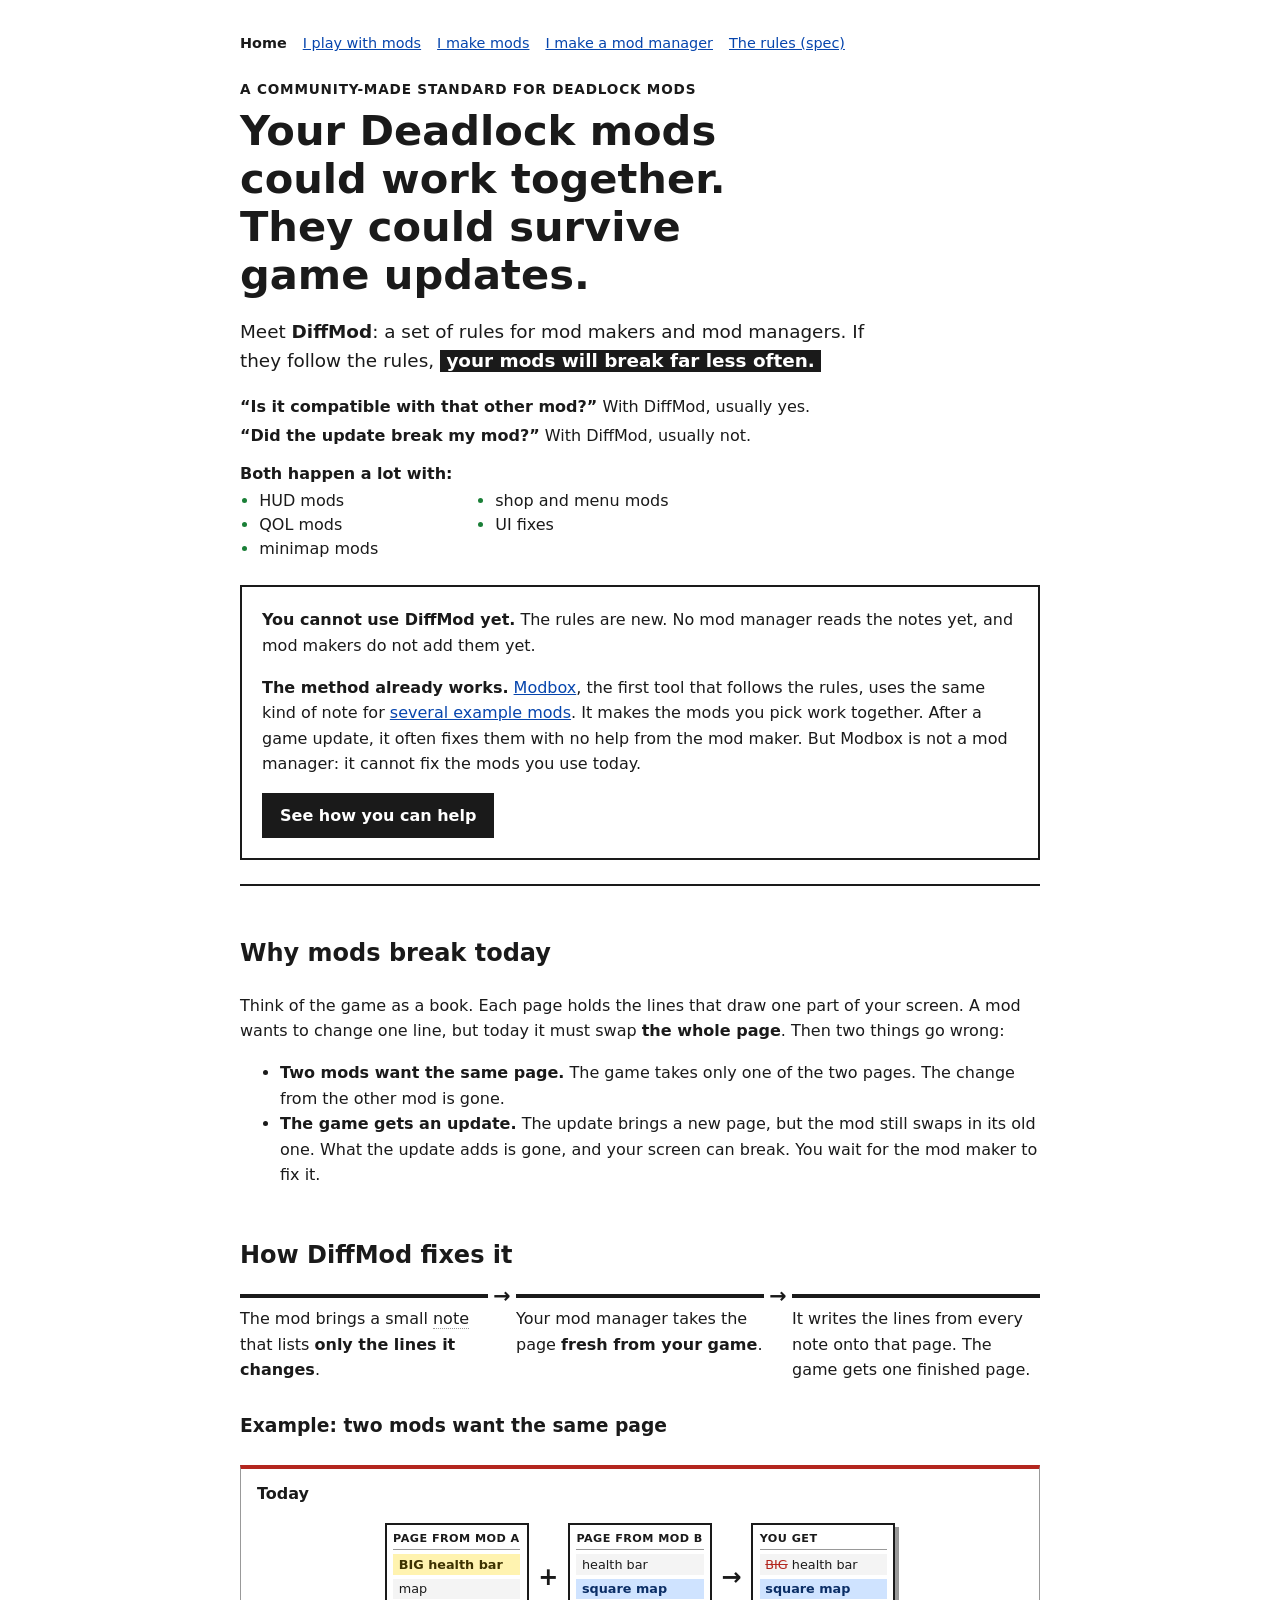
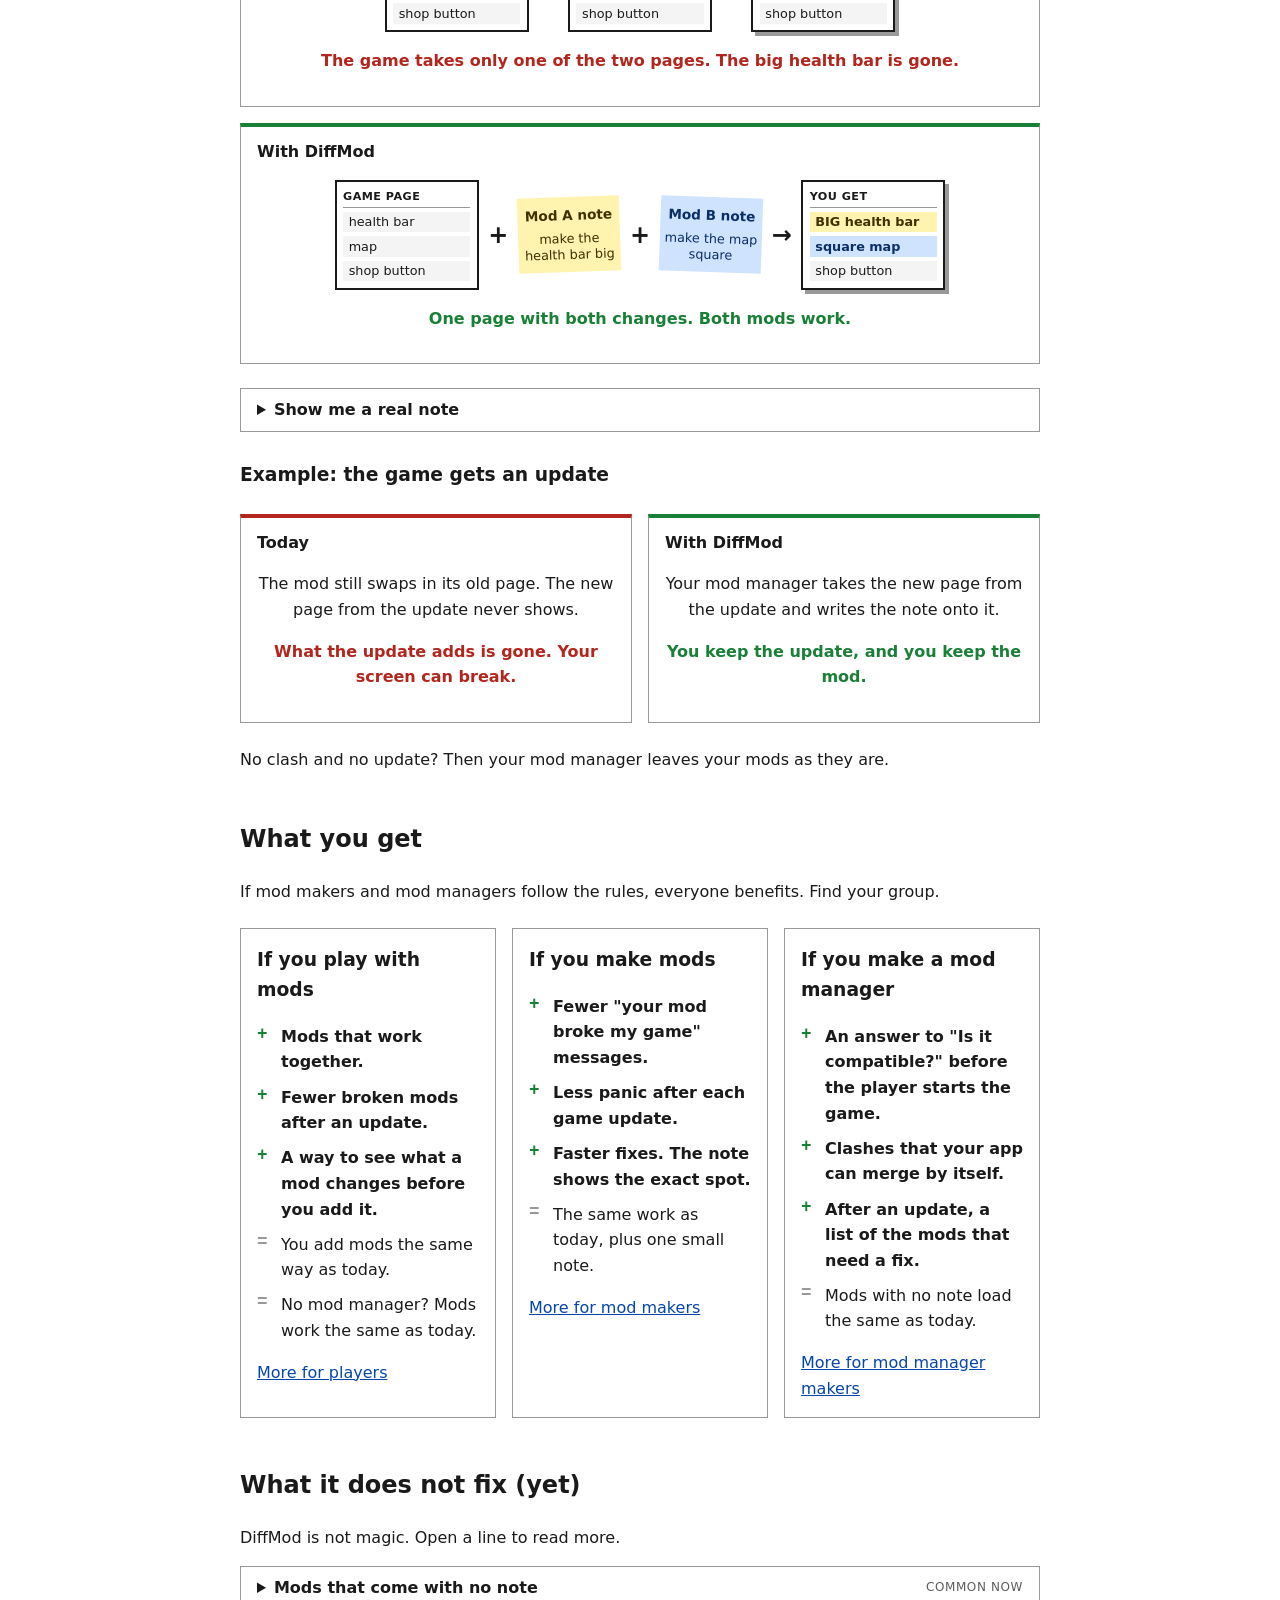
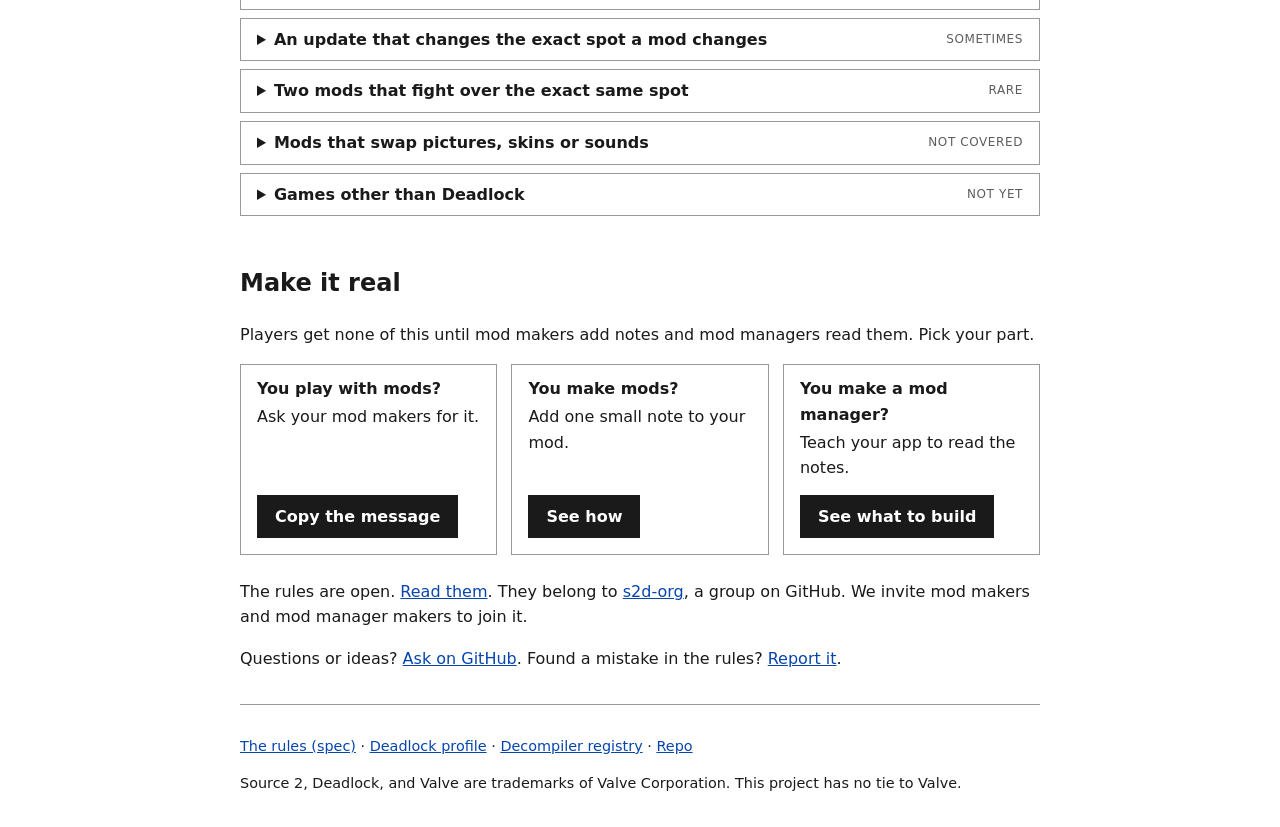
==== site/index.html @ 9243423f "spec, site: pair companion with its VPK by file name, drop vpk key" ====
<!doctype html>
<html lang="en">
<head>
<meta charset="utf-8">
<meta name="viewport" content="width=device-width, initial-scale=1">
<title>DiffMod: a standard for Deadlock mods</title>
<meta name="description" content="DiffMod is a set of rules for Deadlock mod makers and mod managers. If they follow the rules, your mods work together and break less after game updates.">
<link rel="canonical" href="https://source2-diffmod.org/">
<link rel="icon" href="./favicon.svg" type="image/svg+xml">
<meta property="og:type" content="website">
<meta property="og:site_name" content="DiffMod">
<meta property="og:title" content="Your Deadlock mods could work together">
<meta property="og:description" content="DiffMod is a set of rules for Deadlock mod makers and mod managers. If they follow the rules, your mods work together and break less after game updates.">
<meta property="og:url" content="https://source2-diffmod.org/">
<meta property="og:image" content="https://source2-diffmod.org/og.png">
<meta property="og:image:width" content="1200">
<meta property="og:image:height" content="630">
<meta property="og:image:alt" content="DiffMod: your Deadlock mods could work together. They could survive game updates.">
<meta name="twitter:card" content="summary_large_image">
<link rel="stylesheet" href="./style.css">
</head>
<body class="landing">
<header class="hero">
<nav class="site">
<a href="./" aria-current="page">Home</a>
<a href="./users/">I play with mods</a>
<a href="./mod-makers/">I make mods</a>
<a href="./mod-managers/">I make a mod manager</a>
<a href="./spec/">The rules (spec)</a>
</nav>
<p class="kicker">A community-made standard for Deadlock mods</p>
<h1><span>Your Deadlock mods could work together.</span> <span>They could survive game updates.</span></h1>
<p class="lead">Meet <b class="name">DiffMod</b>: a set of rules for mod makers and mod managers. If they follow the rules, <span class="shine">your mods will break far less often.</span></p>
<div class="ask">
<p><b>“Is it compatible with that other mod?”</b> With DiffMod, usually yes.</p>
<p><b>“Did the update break my mod?”</b> With DiffMod, usually not.</p>
</div>
<div class="fits">
<b>Both happen a lot with:</b>
<ul><li>HUD mods</li><li>QOL mods</li><li>minimap mods</li><li>shop and menu mods</li><li>UI fixes</li></ul>
</div>
<div class="callout" id="status">
<p><strong>You cannot use DiffMod yet.</strong> The rules are new. No mod manager reads the notes yet, and mod makers do not add them yet.</p>
<p><strong>The method already works.</strong> <a href="https://github.com/rszyma/deadlock-modbox">Modbox</a>, the first tool that follows the rules, uses the same kind of note for <a href="https://github.com/rszyma/deadlock-modbox/tree/main/mods">several example mods</a>. It makes the mods you pick work together. After a game update, it often fixes them with no help from the mod maker. But Modbox is not a mod manager: it cannot fix the mods you use today.</p>
<p><a class="btn primary" href="#act">See how you can help</a></p>
</div>
</header>
<main>
<section id="why">
<h2>Why mods break today</h2>
<p>Think of the game as a book. Each page holds the lines that draw one part of your screen. A mod wants to change one line, but today it must swap <b>the whole page</b>. Then two things go wrong:</p>
<ul>
<li><b>Two mods want the same page.</b> The game takes only one of the two pages. The change from the other mod is gone.</li>
<li><b>The game gets an update.</b> The update brings a new page, but the mod still swaps in its old one. What the update adds is gone, and your screen can break. You wait for the mod maker to fix it.</li>
</ul>
</section>
<section id="how">
<h2>How DiffMod fixes it</h2>
<ol class="steps">
<li>The mod brings a small <span class="term" tabindex="0" data-tip="A small text file that comes next to the mod. For mod makers: a .patch file with a plain diff.">note</span> that lists <b>only the lines it changes</b>.</li>
<li>Your mod manager takes the page <b>fresh from your game</b>.</li>
<li>It writes the lines from every note onto that page. The game gets one finished page.</li>
</ol>
<h3>Example: two mods want the same page</h3>
<div class="fig stack">
<div class="panel bad">
<h4>Today</h4>
<div class="eq">
<div class="pg"><b>Page from Mod A</b><span class="a">BIG health bar</span><span>map</span><span>shop button</span></div>
<span class="op" aria-hidden="true">+</span>
<div class="pg"><b>Page from Mod B</b><span>health bar</span><span class="b">square map</span><span>shop button</span></div>
<span class="op to" aria-hidden="true"></span>
<div class="pg out"><b>You get</b><span><s>BIG</s> health bar</span><span class="b">square map</span><span>shop button</span></div>
</div>
<p class="result">The game takes only one of the two pages. The big health bar is gone.</p>
</div>
<div class="panel good">
<h4>With DiffMod</h4>
<div class="eq">
<div class="pg"><b>Game page</b><span>health bar</span><span>map</span><span>shop button</span></div>
<span class="op" aria-hidden="true">+</span>
<div class="sticky">Mod A note<small>make the health bar big</small></div>
<span class="op" aria-hidden="true">+</span>
<div class="sticky b">Mod B note<small>make the map square</small></div>
<span class="op to" aria-hidden="true"></span>
<div class="pg out"><b>You get</b><span class="a">BIG health bar</span><span class="b">square map</span><span>shop button</span></div>
</div>
<p class="result">One page with both changes. Both mods work.</p>
</div>
</div>
<details>
<summary>Show me a real note</summary>
<p>The note is a small file next to the mod file:</p>
<ul class="files">
<li><code>pak50_dir.vpk</code> the mod, the same as today</li>
<li><code>pak50_dir.vpk.patch</code> the note, this is new</li>
</ul>
<p>This is the whole note. The green line is what the mod adds.</p>
<div class="file">
<div class="name">pak50_dir.vpk.patch</div>
<div class="diff">
<div># title: Compact HUD</div>
<div>--- a/panorama/layout/hud.xml</div>
<div>+++ b/panorama/layout/hud.xml</div>
<div>@@ -2,6 +2,7 @@</div>
<div>   &lt;styles&gt;</div>
<div>     &lt;include src="s2r://panorama/styles/hud.vcss_c" /&gt;</div>
<div>     &lt;include src="s2r://panorama/styles/hud_common.vcss_c" /&gt;</div>
<div class="add">+    &lt;include src="s2r://panorama/styles/compact_hud/main.vcss_c" /&gt;</div>
<div>   &lt;/styles&gt;</div>
</div>
</div>
</details>
<h3>Example: the game gets an update</h3>
<div class="fig">
<div class="panel bad">
<h4>Today</h4>
<p>The mod still swaps in its old page. The new page from the update never shows.</p>
<p class="result">What the update adds is gone. Your screen can break.</p>
</div>
<div class="panel good">
<h4>With DiffMod</h4>
<p>Your mod manager takes the new page from the update and writes the note onto it.</p>
<p class="result">You keep the update, and you keep the mod.</p>
</div>
</div>
<p>No clash and no update? Then your mod manager leaves your mods as they are.</p>
</section>
<section id="who">
<h2>What you get</h2>
<p>If mod makers and mod managers follow the rules, everyone benefits. Find your group.</p>
<div class="cards">
<section class="card" id="players">
<h3>If you play with mods</h3>
<ul class="gets">
<li>Mods that work together.</li>
<li>Fewer broken mods after an update.</li>
<li>A way to see what a mod changes before you add it.</li>
<li class="same">You add mods the same way as today.</li>
<li class="same">No mod manager? Mods work the same as today.</li>
</ul>
<p><a href="./users/">More for players</a></p>
</section>
<section class="card" id="authors">
<h3>If you make mods</h3>
<ul class="gets">
<li>Fewer "your mod broke my game" messages.</li>
<li>Less panic after each game update.</li>
<li>Faster fixes. The note shows the exact spot.</li>
<li class="same">The same work as today, plus one small note.</li>
</ul>
<p><a href="./mod-makers/">More for mod makers</a></p>
</section>
<section class="card" id="managers">
<h3>If you make a mod manager</h3>
<ul class="gets">
<li>An answer to "Is it compatible?" before the player starts the game.</li>
<li>Clashes that your app can merge by itself.</li>
<li>After an update, a list of the mods that need a fix.</li>
<li class="same">Mods with no note load the same as today.</li>
</ul>
<p><a href="./mod-managers/">More for mod manager makers</a></p>
</section>
</div>
</section>
<section id="limits">
<h2>What it does not fix (yet)</h2>
<p>DiffMod is not magic. Open a line to read more.</p>
<details>
<summary><span class="how">common now</span>Mods that come with no note</summary>
<p>DiffMod helps a mod only if the mod comes with a note and your mod manager reads the note. A mod with no note works exactly as it does today: no better, no worse. That is why your message to mod makers counts.</p>
</details>
<details>
<summary><span class="how">sometimes</span>An update that changes the exact spot a mod changes</summary>
<p>Today a mod can break each time an update touches its page. With DiffMod it breaks only if the update changes the same spot. The note shows the mod maker where to fix it.</p>
</details>
<details>
<summary><span class="how">rare</span>Two mods that fight over the exact same spot</summary>
<p>Today two mods clash if they touch the same page. With DiffMod they clash only if they change the same spot, such as one health bar that both mods resize. Then you pick one.</p>
</details>
<details>
<summary><span class="how">not covered</span>Mods that swap pictures, skins or sounds</summary>
<p>Version 1 of the rules covers mods that move, resize, restyle, add or hide things on your screen, such as the HUD, the shop and the menus. Those clash the most, because they all change the same few pages. Version 1 does not cover mods that swap pictures (such as icons and portraits), skins, models or sounds. Those mods mostly swap things of their own, so they rarely clash.</p>
</details>
<details>
<summary><span class="how">not yet</span>Games other than Deadlock</summary>
<p>Version 1 of the rules is for Deadlock. The same rules can grow to other Source 2 games later, such as CS2 and Dota 2.</p>
</details>
</section>
<section id="act">
<h2>Make it real</h2>
<p>Players get none of this until mod makers add notes and mod managers read them. Pick your part.</p>
<div class="jobs">
<div class="job"><h3>You play with mods?</h3><p>Ask your mod makers for it.</p><a class="btn primary" href="./users/#message">Copy the message</a></div>
<div class="job"><h3>You make mods?</h3><p>Add one small note to your mod.</p><a class="btn primary" href="./mod-makers/">See how</a></div>
<div class="job"><h3>You make a mod manager?</h3><p>Teach your app to read the notes.</p><a class="btn primary" href="./mod-managers/">See what to build</a></div>
</div>
<p>The rules are open. <a href="./spec/">Read them</a>. They belong to <a href="https://github.com/s2d-org">s2d-org</a>, a group on GitHub. We invite mod makers and mod manager makers to join it.</p>
<p>Questions or ideas? <a href="https://github.com/s2d-org/source2-diffmod-spec/discussions">Ask on GitHub</a>. Found a mistake in the rules? <a href="https://github.com/s2d-org/source2-diffmod-spec/issues">Report it</a>.</p>
</section>
</main>
<footer>
<p><a href="./spec/">The rules (spec)</a> · <a href="https://github.com/s2d-org/source2-diffmod-spec/blob/main/profiles/deadlock.md">Deadlock profile</a> · <a href="https://github.com/s2d-org/source2-diffmod-spec/blob/main/decompilers.md">Decompiler registry</a> · <a href="https://github.com/s2d-org/source2-diffmod-spec">Repo</a></p>
<p>Source 2, Deadlock, and Valve are trademarks of Valve Corporation. This project has no tie to Valve.</p>
</footer>
<script>/* opened from disk: folder links need an explicit index.html */if(location.protocol==="file:")for(const a of document.querySelectorAll("a[href]")){const h=a.getAttribute("href");if(!/^([a-z]+:|#)/i.test(h))a.setAttribute("href",h.replace(/^([^?#]*\/)(?=[?#]|$)/,"$1index.html"))}</script>
</body>
</html>
---- site/style.css ----
:root { --fg: #1a1a1a; --bg: #fff; --muted: #999; --code: #f4f4f4; --link: #0645ad; --good: #1a7f37; }
@media (prefers-color-scheme: dark) {
  :root { --fg: #e6e6e6; --bg: #161616; --muted: #666; --code: #262626; --link: #8ab4f8; --good: #3fb950; }
}
body { max-width: 44rem; margin: 2rem auto; padding: 0 1rem; font: 1rem/1.6 system-ui, sans-serif; color: var(--fg); background: var(--bg); }
a { color: var(--link); }
header { border-bottom: 2px solid var(--fg); margin-bottom: 1.5rem; }
/* site nav: links wrap as whole links, never inside a link */
nav.site { display: flex; flex-wrap: wrap; gap: .25rem 1rem; font-size: .9rem; margin-bottom: 1rem; }
nav a { margin-right: 1rem; }
nav.site a { margin-right: 0; white-space: nowrap; }
nav.site a[aria-current] { font-weight: 600; text-decoration: none; color: var(--fg); }
.tagline { font-size: 1.2rem; font-weight: 600; }
pre { background: var(--code); padding: 1rem; overflow-x: auto; }
code { background: var(--code); padding: 0 .25rem; }
pre code { background: none; padding: 0; }
blockquote { border-left: 4px solid var(--muted); margin: 1rem 0; padding: .25rem 1rem; }
table { border-collapse: collapse; }
th, td { border: 1px solid var(--muted); padding: .25rem .75rem; }
ol.spec > li { margin-bottom: 1rem; }
footer { border-top: 1px solid var(--muted); margin-top: 2rem; padding-top: 1rem; font-size: .9rem; }
.btn { display: inline-block; padding: .5rem 1rem; border: 2px solid var(--fg); color: var(--fg); text-decoration: none; font-weight: 600; }
.btn.primary { background: var(--fg); color: var(--bg); }
button.btn { font: inherit; font-weight: 600; cursor: pointer; }

/* landing */
:root { --add-bg: #e6f4ea; --del: #b3261e; --note: #fff3b0; --note-fg: #3d3200; --note2: #cfe3ff; --note2-fg: #0b2e66; }
@media (prefers-color-scheme: dark) {
  :root { --add-bg: #12301c; --del: #ff7b72; --note: #f2df7c; --note2: #9cc2ff; }
}
body.landing { max-width: 50rem; }
.landing main > section { margin-top: 3rem; }

/* hero */
.kicker { font-size: .85rem; font-weight: 700; letter-spacing: .06em; text-transform: uppercase; margin: 1.5rem 0 0; }
.hero h1 { font-size: clamp(1.8rem, 5vw, 2.6rem); line-height: 1.15; margin: .4rem 0 .75rem; text-wrap: balance; }
.hero h1 span { display: block; text-wrap: balance; }
.lead { font-size: 1.15rem; max-width: 40rem; }
/* the project name in the lead, so it reads as a name and not as a plain word */
.name { font-weight: 800; }
/* key promise in the lead: inverted bar (page colors swapped).
   The vertical padding is .5px less per side than .05em, so the bar is 1px lower than with .05em. */
.shine { padding: calc(.05em - .5px) .35em; white-space: nowrap; font-weight: 700; background: var(--fg); color: var(--bg); -webkit-box-decoration-break: clone; box-decoration-break: clone; }
@media (max-width: 22.5rem) { .shine { white-space: normal; } }
/* the two questions players ask, then the kinds of mods where both happen (bullets in up to 2 columns) */
.ask { margin: 1rem 0 0; max-width: 40rem; }
.ask p { margin: 0 0 .2rem; }
.fits { margin: .75rem 0 0; }
.fits ul { margin: .2rem 0 0; padding-left: 1.2rem; line-height: 1.5; columns: 2 11rem; column-gap: 2.5rem; max-width: 27rem; }
.fits li { break-inside: avoid; }
.fits li::marker { color: var(--good); }
/* status box: what exists today */
.callout { border: 2px solid var(--fg); padding: .25rem 1.25rem; margin: 1.5rem 0; }

/* "How DiffMod fixes it": three step cards joined by arrows (right on wide screens, down when stacked) */
#how > h3 { margin-top: 1.75rem; }
ol.steps { list-style: none; padding: 0; display: grid; grid-template-columns: 1fr; gap: 1.75rem; }
ol.steps > li { position: relative; border-top: 4px solid var(--fg); padding-top: .5rem; }
ol.steps > li:not(:last-child)::after { content: "\2193"; position: absolute; left: 0; bottom: -1.75rem; width: 1.75rem; font-size: 1.3rem; font-weight: 800; line-height: 1.75rem; }
@media (min-width: 40rem) {
  ol.steps { grid-template-columns: repeat(3, 1fr); }
  ol.steps > li:not(:last-child)::after { content: "\2192"; left: 100%; bottom: auto; top: calc(-.5em - 2px); line-height: 1; text-align: center; }
}
/* a word with an explanation on hover or focus */
.term { position: relative; border-bottom: 1px dotted var(--muted); cursor: help; }
.term:hover::after, .term:focus::after { content: attr(data-tip); position: absolute; left: 0; top: 100%; z-index: 2; width: max-content; max-width: min(17rem, 70vw); margin-top: .35rem; padding: .45rem .65rem; background: var(--fg); color: var(--bg); font-size: .85rem; font-weight: 400; line-height: 1.4; }

/* example figures: a "today" panel and a "with DiffMod" panel */
.fig { display: grid; grid-template-columns: repeat(auto-fit, minmax(17rem, 1fr)); gap: 1rem; margin: 1.5rem 0; }
.fig.stack { grid-template-columns: 1fr; }
.fig .panel { border: 1px solid var(--muted); padding: 0 1rem 1rem; text-align: center; }
.fig .panel.bad { border-top: 4px solid var(--del); }
.fig .panel.good { border-top: 4px solid var(--good); }
.fig h4 { text-align: left; margin: .75rem 0; font-size: 1rem; }
.fig .result { font-weight: 600; }
.fig .bad .result { color: var(--del); }
.fig .good .result { color: var(--good); }
/* the sum inside a panel: pages and notes in a row, in one column on narrow screens */
.eq { display: flex; flex-wrap: wrap; align-items: center; justify-content: center; gap: .6rem; padding-top: .25rem; }
.eq .op { font-size: 1.5rem; font-weight: 700; }
.eq .op.to::before { content: "\2192"; }
@media (max-width: 42rem) {
  .eq { flex-direction: column; flex-wrap: nowrap; gap: .25rem; }
  .eq .op { line-height: 1.2; }
  .eq .op.to::before { content: "\2193"; }
}
.pg { display: flex; flex-direction: column; gap: .25rem; width: 9rem; box-sizing: border-box; padding: .4rem; border: 2px solid var(--fg); background: var(--bg); font-size: .8rem; line-height: 1.35; text-align: left; }
.pg b { font-size: .7rem; text-transform: uppercase; letter-spacing: .04em; padding-bottom: .2rem; border-bottom: 1px solid var(--muted); }
.pg span { background: var(--code); padding: .1rem .35rem; }
.pg .a, .pg .b { font-weight: 600; }
.pg .a { background: var(--note); color: var(--note-fg); }
.pg .b, .fig .sticky.b { background: var(--note2); color: var(--note2-fg); }
.pg s { color: var(--del); }
.pg.out { box-shadow: 4px 4px 0 var(--muted); }
.fig .sticky { background: var(--note); color: var(--note-fg); width: 6.4rem; min-height: 4rem; padding: .5rem .25rem; box-sizing: border-box; font-size: .85rem; font-weight: 600; transform: rotate(-2deg); }
.fig .sticky.b { transform: rotate(2deg); }
.fig .sticky small { display: block; font-size: .8rem; font-weight: 400; line-height: 1.3; margin-top: .25rem; }

/* fold-out lines; the real note shown as a file */
details { border: 1px solid var(--muted); padding: .5rem 1rem; margin: 1rem 0; }
summary { cursor: pointer; font-weight: 600; }
summary .how { float: right; margin-left: 1rem; font-weight: 400; font-size: .75rem; line-height: 1.6rem; text-transform: uppercase; letter-spacing: .05em; opacity: .7; }
#limits details { margin: .5rem 0; }
#limits details p { margin: .5rem 0 .25rem; }
ul.files { list-style: none; padding: 0; }
ul.files code { display: inline-block; min-width: 9.5rem; font-weight: 600; }
.file { border: 1px solid var(--muted); margin: .75rem 0 .5rem; }
.file .name { padding: .25rem .75rem; background: var(--code); border-bottom: 1px solid var(--muted); font: 600 .85rem ui-monospace, Menlo, Consolas, monospace; }
.diff { font: .9rem/1.5 ui-monospace, SFMono-Regular, Menlo, Consolas, monospace; background: var(--code); padding: .5rem 0; }
.diff > div { padding: .1rem 1rem; white-space: pre-wrap; overflow-wrap: anywhere; }
.diff .add { background: var(--add-bg); color: var(--good); font-weight: 600; }

/* "What you get": one card per group */
.cards { display: grid; grid-template-columns: repeat(auto-fit, minmax(14rem, 1fr)); gap: 1rem; margin: 1.5rem 0; }
.card { border: 1px solid var(--muted); padding: 0 1rem; }
.card h3 { margin-top: 1rem; }
ul.gets { list-style: none; padding: 0; }
ul.gets li { padding-left: 1.5rem; position: relative; font-weight: 600; margin-bottom: .6rem; }
ul.gets li::before { content: "+"; position: absolute; left: 0; color: var(--good); font: 700 1.1rem ui-monospace, Menlo, Consolas, monospace; }
ul.gets li.same { font-weight: 400; }
ul.gets li.same::before { content: "="; color: var(--muted); }

/* "Make it real": one job per group */
.jobs { display: grid; grid-template-columns: repeat(3, 1fr); gap: .9rem; margin: 1rem 0 1.5rem; }
.job { display: flex; flex-direction: column; border: 1px solid var(--muted); padding: .7rem 1rem 1rem; }
.job h3 { font-size: 1rem; margin: 0; }
.job p { margin: .15rem 0 .9rem; }
.job .btn { margin-top: auto; align-self: flex-start; white-space: nowrap; padding: .4rem 1rem; }
@media (max-width: 44rem) { .jobs { grid-template-columns: 1fr; } }
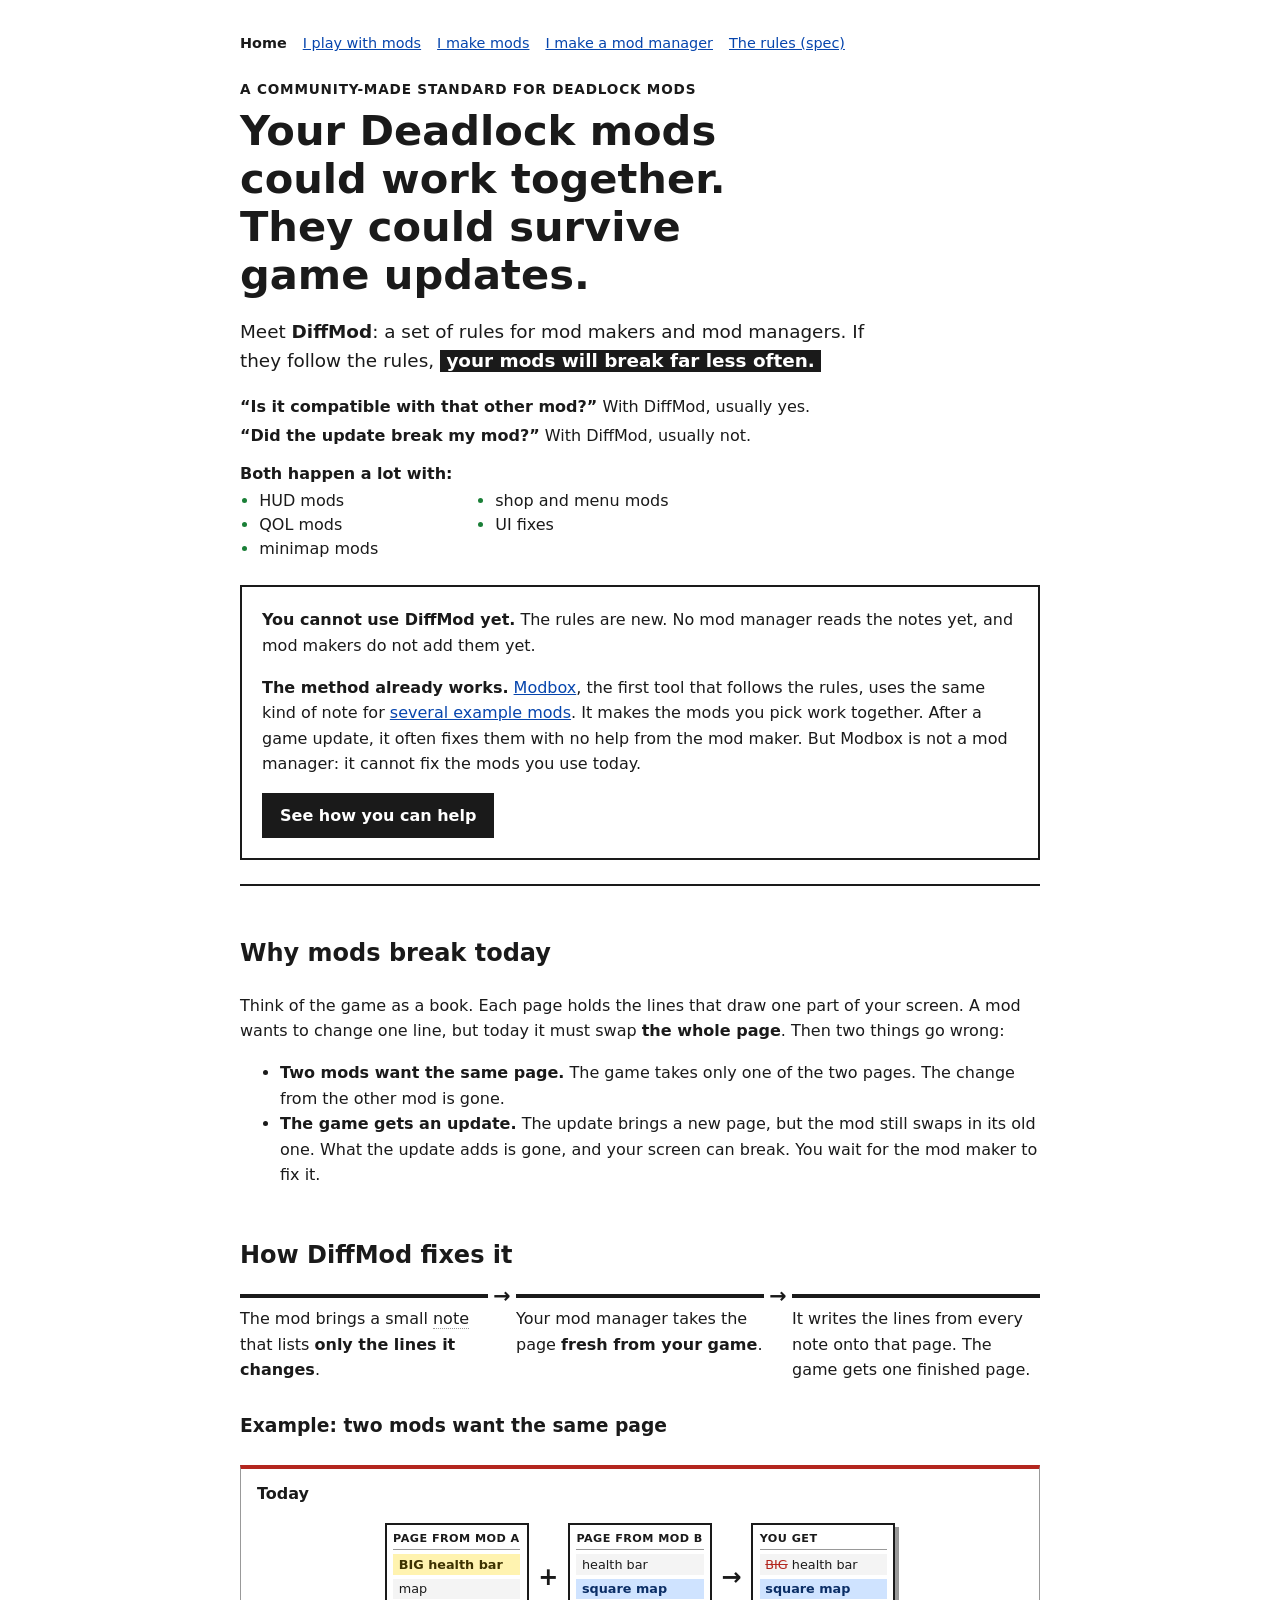
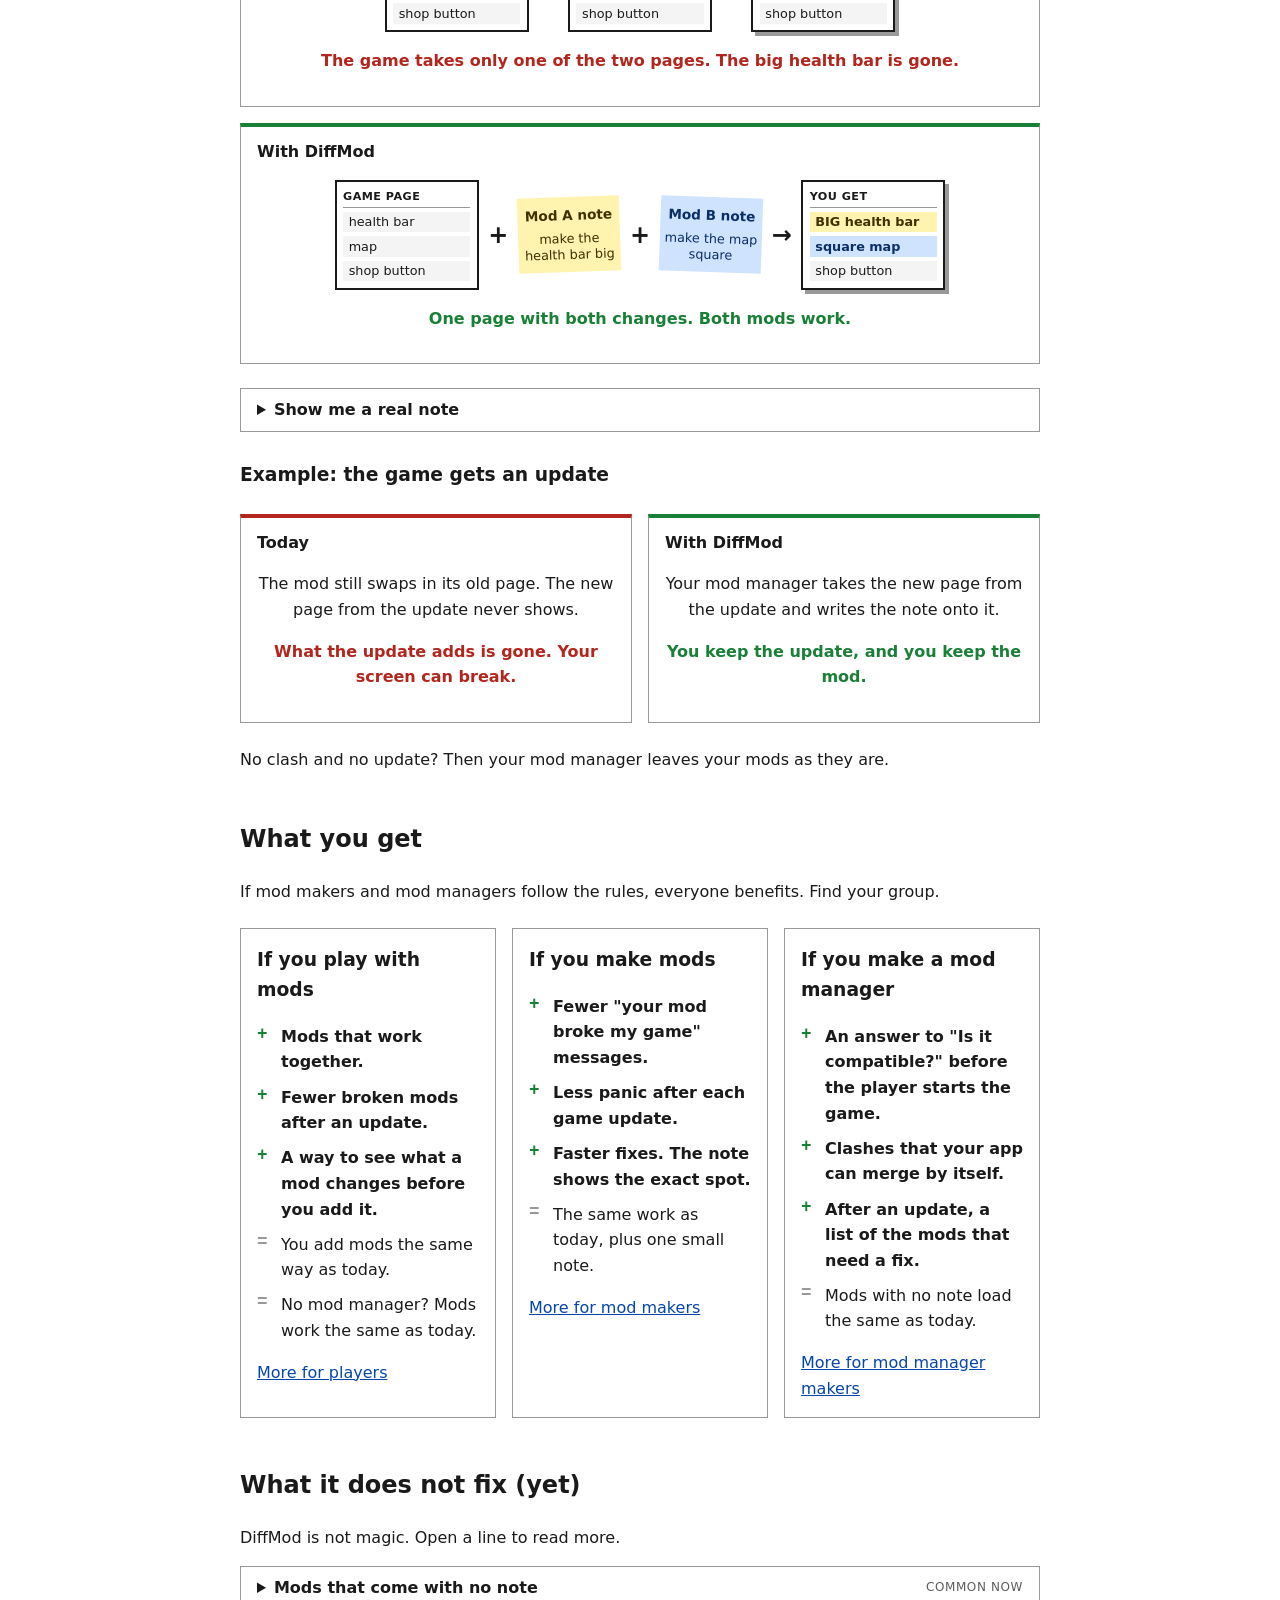
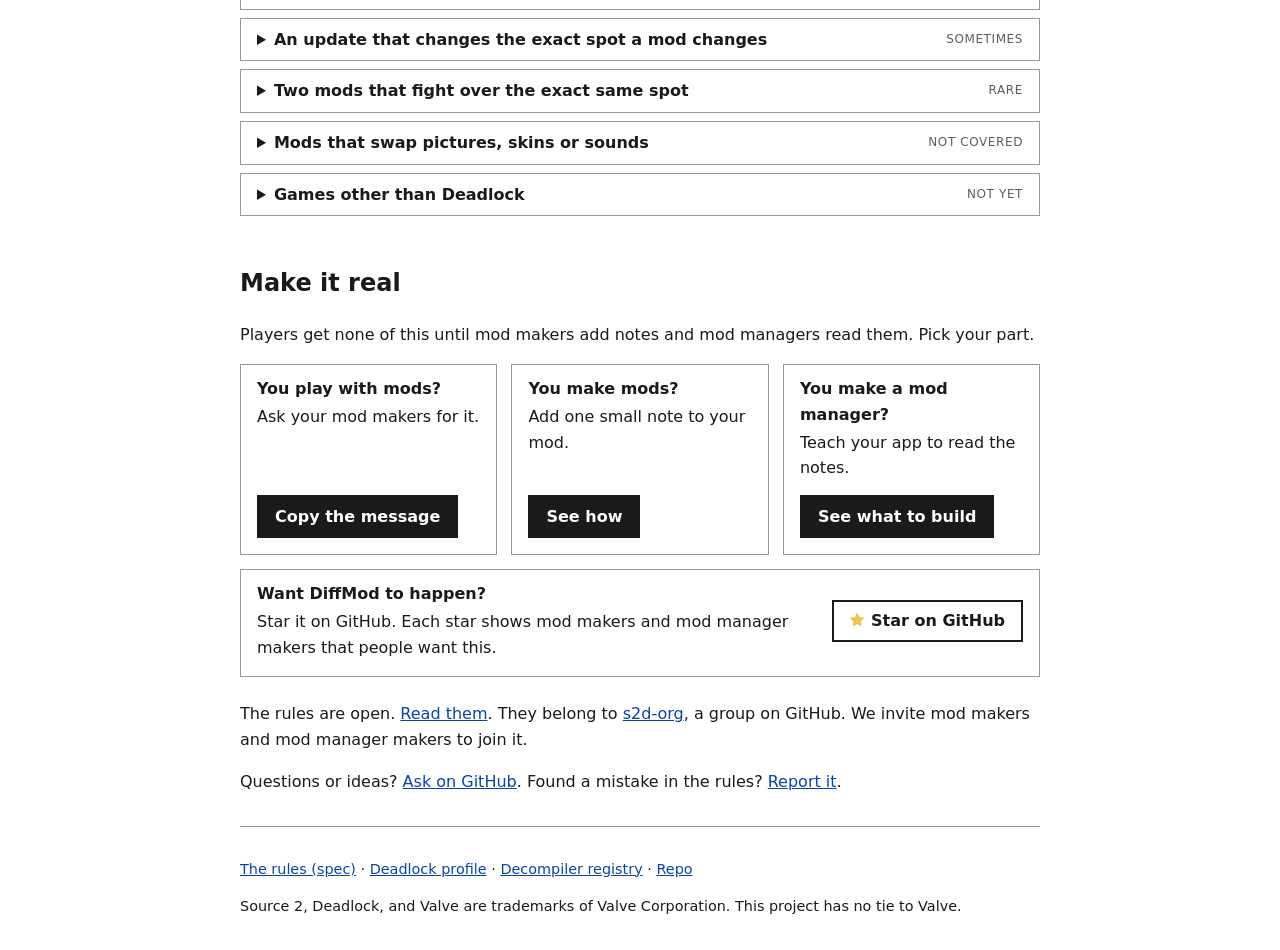
==== commit 29a5ef72: "site: nudge visitors to star the repo on GitHub The landing page gets a full-width "Want DiffMod to " ====
--- a/site/index.html
+++ b/site/index.html
@@ -194,6 +194,7 @@
 <div class="job"><h3>You play with mods?</h3><p>Ask your mod makers for it.</p><a class="btn primary" href="./users/#message">Copy the message</a></div>
 <div class="job"><h3>You make mods?</h3><p>Add one small note to your mod.</p><a class="btn primary" href="./mod-makers/">See how</a></div>
 <div class="job"><h3>You make a mod manager?</h3><p>Teach your app to read the notes.</p><a class="btn primary" href="./mod-managers/">See what to build</a></div>
+<div class="job all"><div><h3>Want DiffMod to happen?</h3><p>Star it on GitHub. Each star shows mod makers and mod manager makers that people want this.</p></div><a class="btn" href="https://github.com/s2d-org/source2-diffmod-spec"><svg class="icon star" viewBox="0 0 16 16" width="14" height="14" fill="#eac54f" aria-hidden="true"><path d="M8 .25a.75.75 0 0 1 .673.418l1.882 3.815 4.21.612a.75.75 0 0 1 .416 1.279l-3.046 2.97.719 4.192a.751.751 0 0 1-1.088.791L8 12.347l-3.766 1.98a.75.75 0 0 1-1.088-.79l.72-4.194L.818 6.374a.75.75 0 0 1 .416-1.28l4.21-.611L7.327.668A.75.75 0 0 1 8 .25Z"/></svg>Star on GitHub</a></div>
 </div>
 <p>The rules are open. <a href="./spec/">Read them</a>. They belong to <a href="https://github.com/s2d-org">s2d-org</a>, a group on GitHub. We invite mod makers and mod manager makers to join it.</p>
 <p>Questions or ideas? <a href="https://github.com/s2d-org/source2-diffmod-spec/discussions">Ask on GitHub</a>. Found a mistake in the rules? <a href="https://github.com/s2d-org/source2-diffmod-spec/issues">Report it</a>.</p>
--- a/site/style.css
+++ b/site/style.css
@@ -127,3 +127,13 @@
 .job p { margin: .15rem 0 .9rem; }
 .job .btn { margin-top: auto; align-self: flex-start; white-space: nowrap; padding: .4rem 1rem; }
 @media (max-width: 44rem) { .jobs { grid-template-columns: 1fr; } }
+/* the star ask for everyone: one full-width row under the jobs; the button goes below the text on narrow screens */
+.job.all { grid-column: 1 / -1; flex-flow: row wrap; align-items: center; gap: .75rem 1.5rem; }
+.job.all > div { flex: 1 1 20rem; }
+.job.all p { margin-bottom: 0; }
+.job.all .btn { margin-top: 0; align-self: center; }
+/* an inline icon in a button, at the cap height of the text; the star takes the GitHub star color */
+:root { --star: #eac54f; }
+@media (prefers-color-scheme: dark) { :root { --star: #e3b341; } }
+.btn .icon { width: .9em; height: .9em; vertical-align: -.05em; margin-right: .4em; }
+.icon.star { fill: var(--star); }
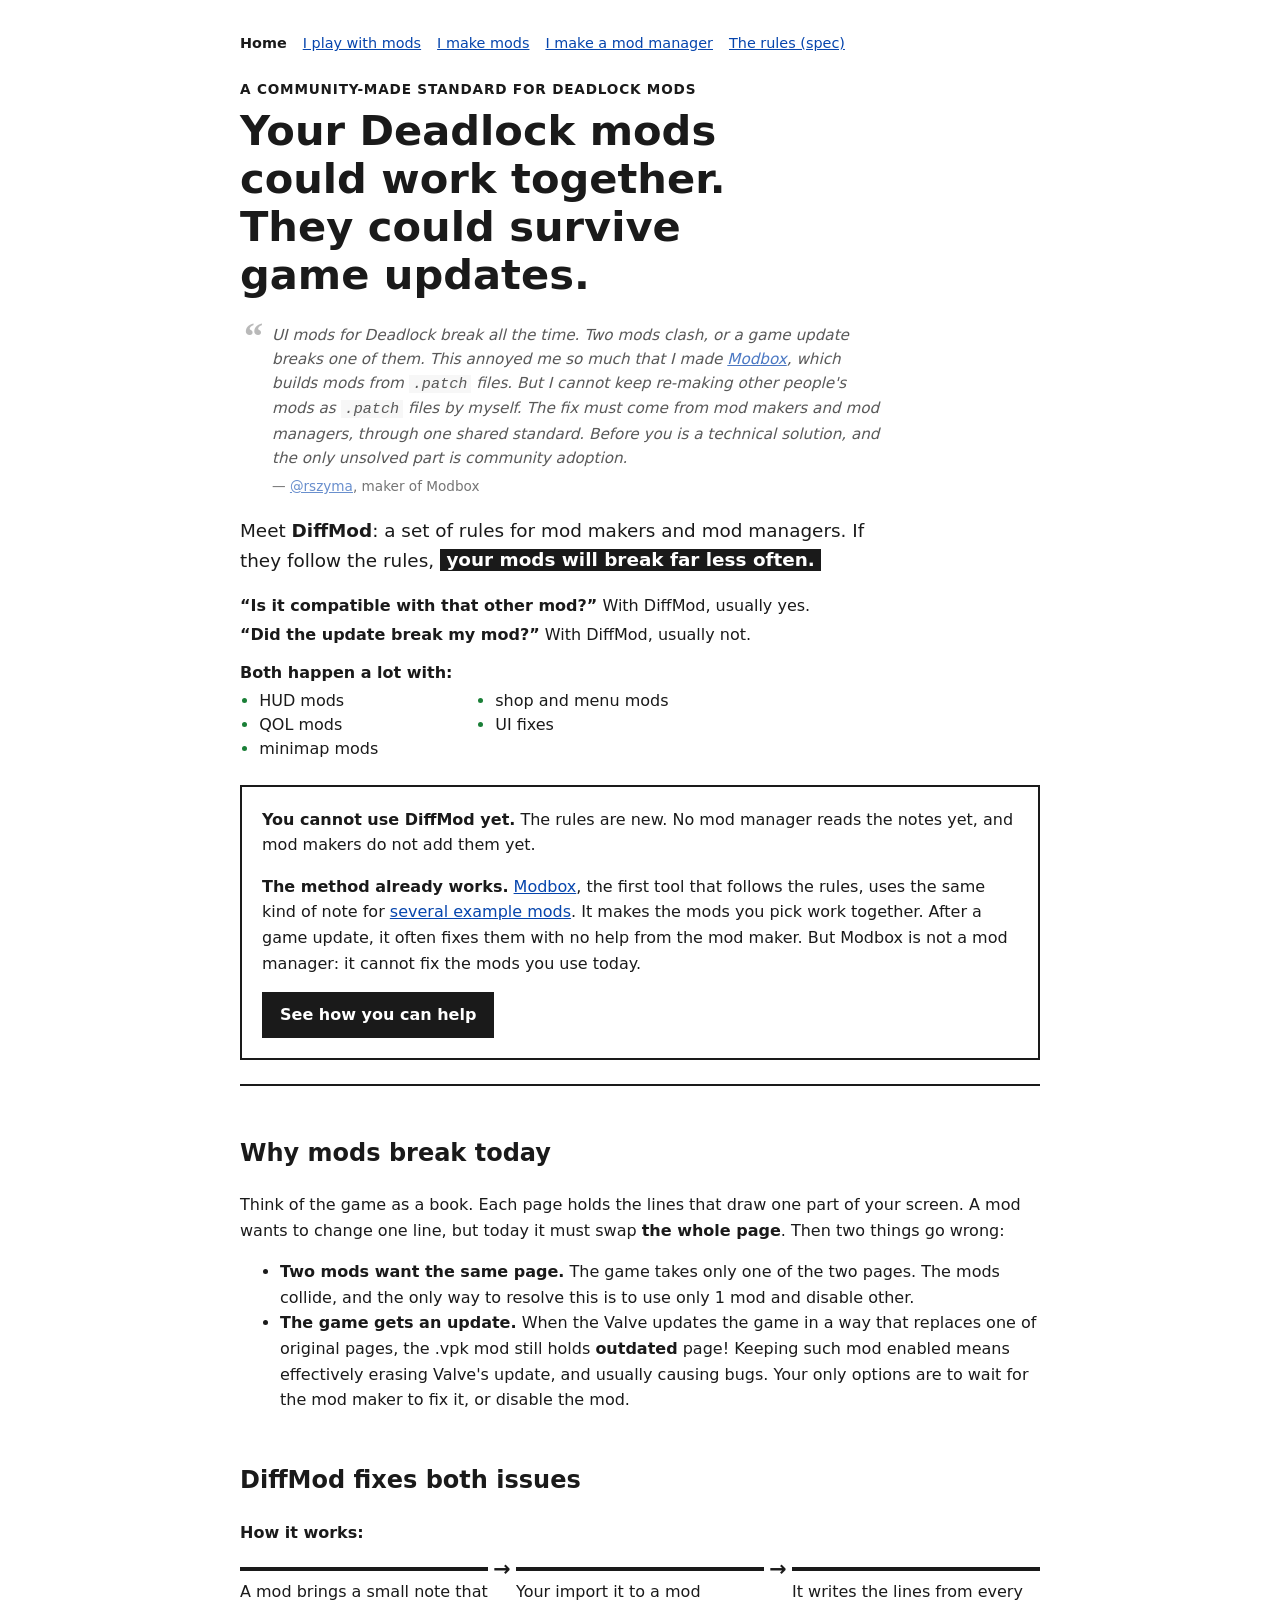
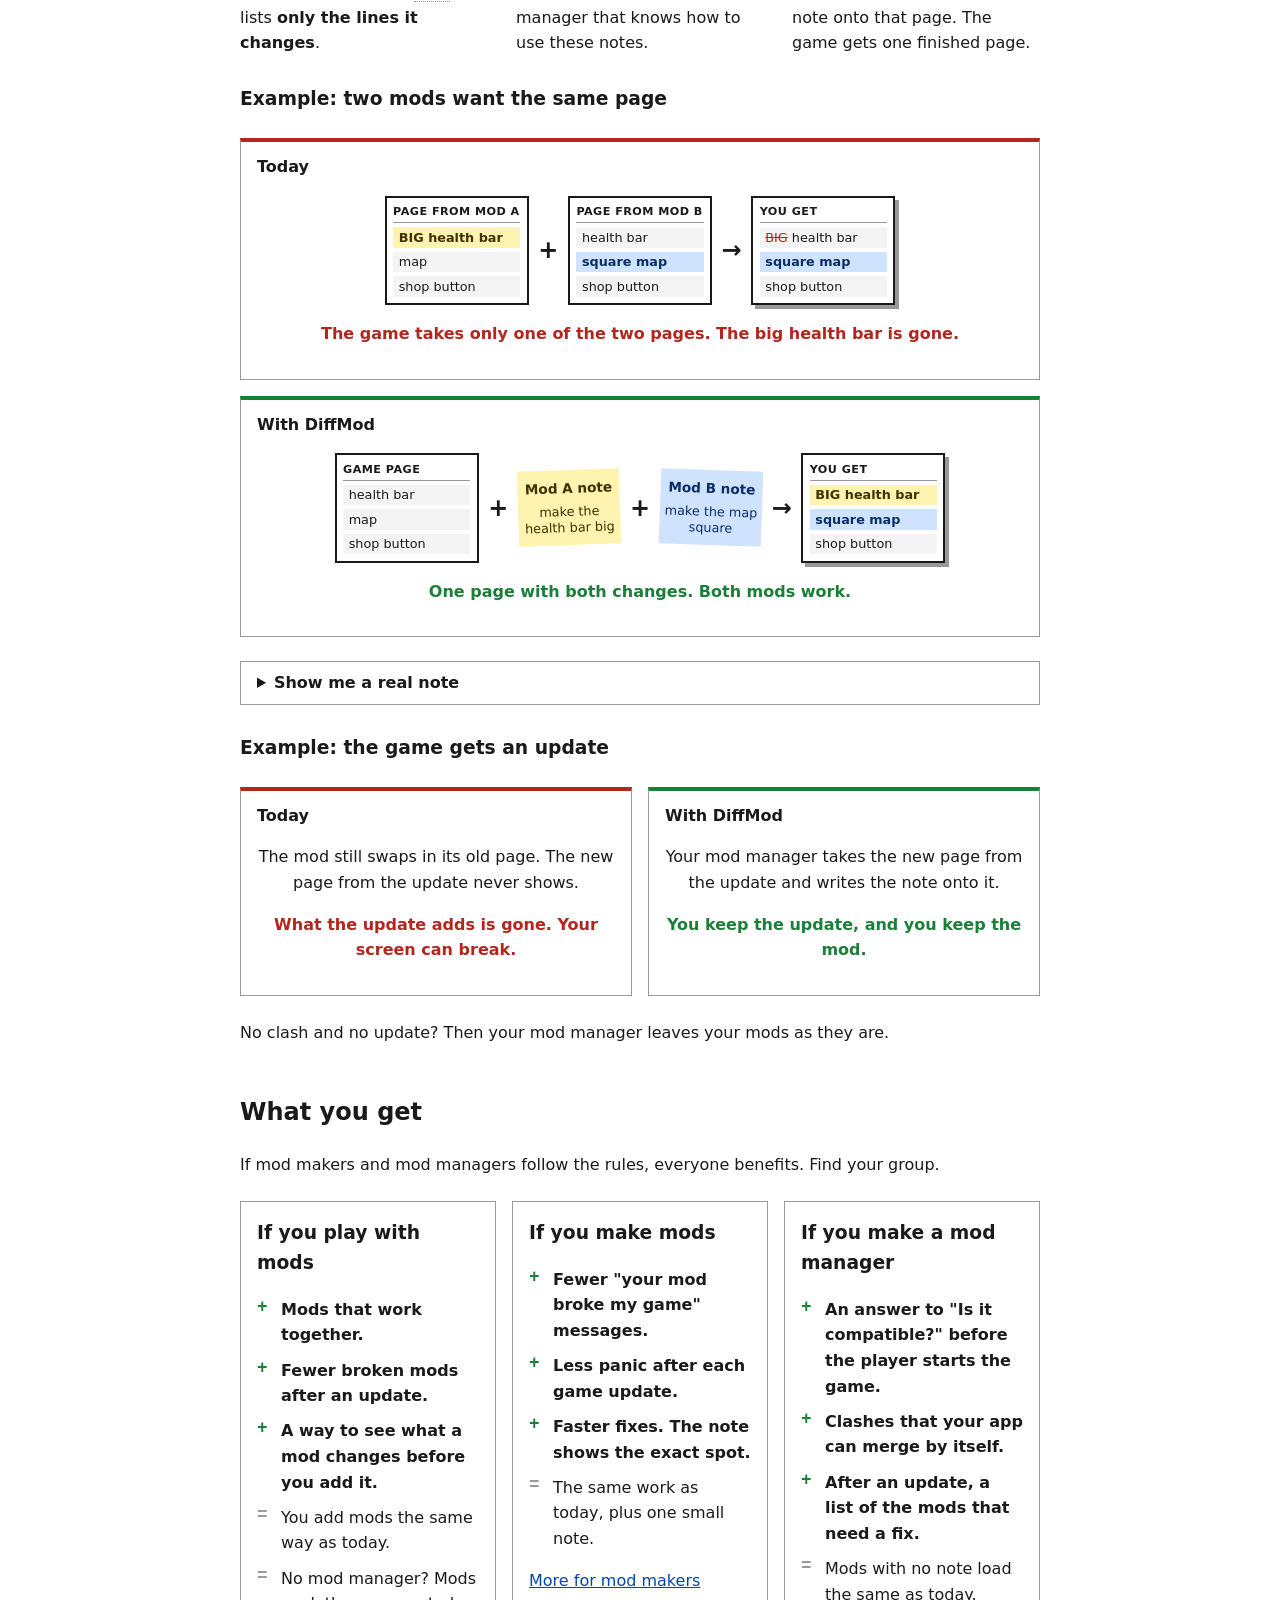
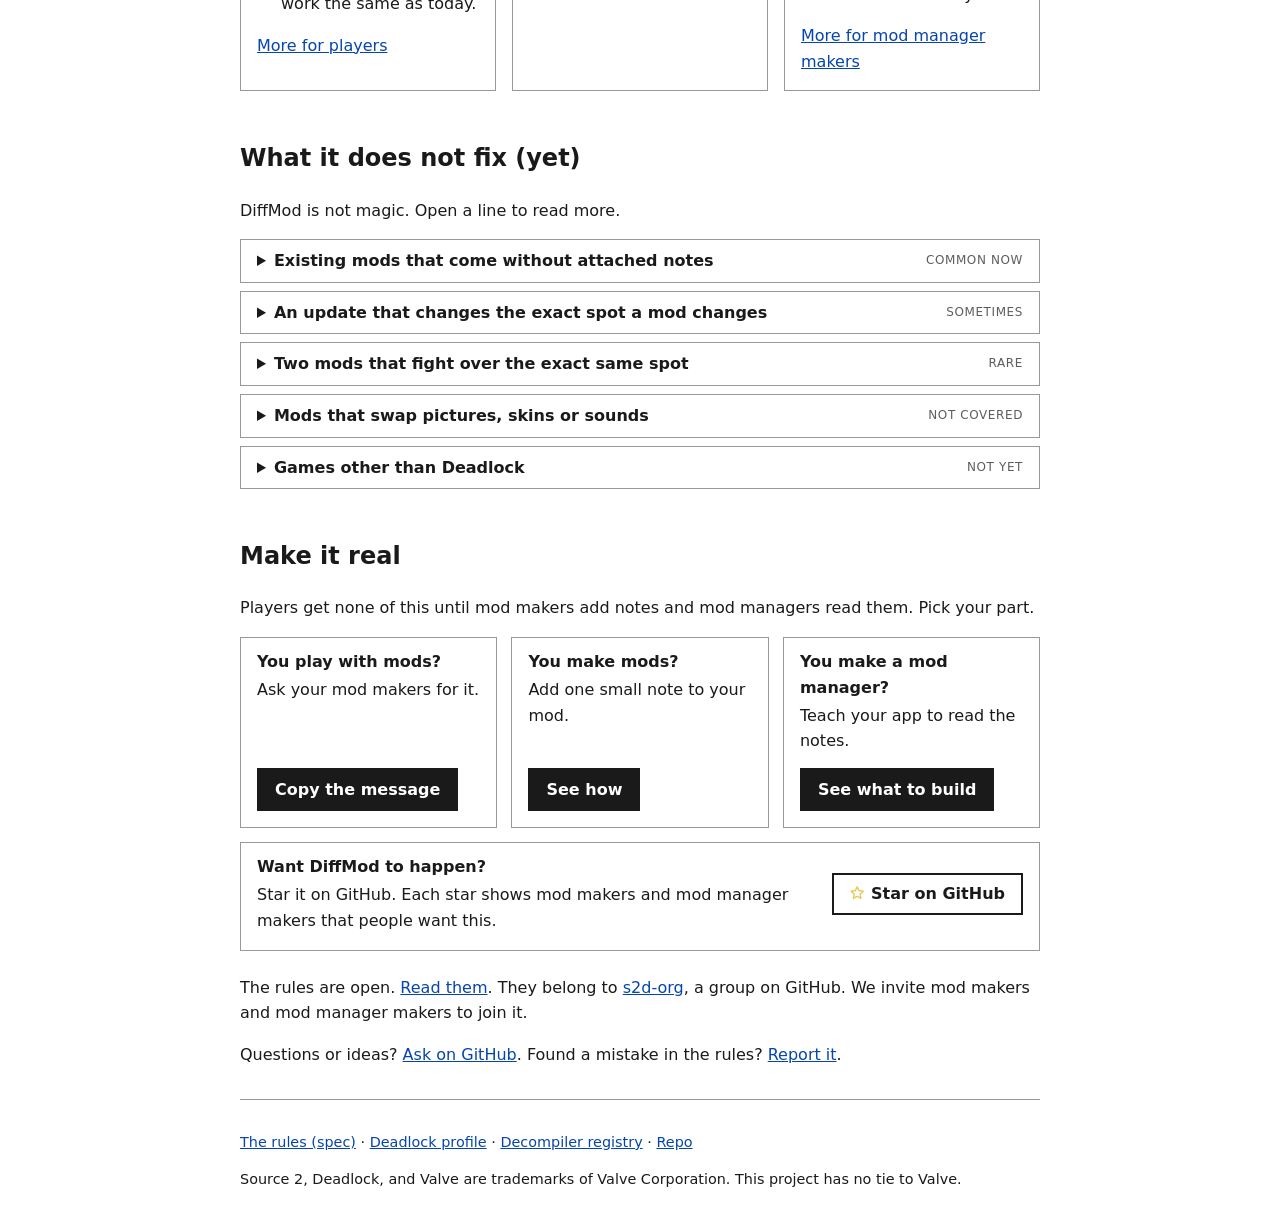
==== commit c0f5b2c2: "site, docs: landing quote, hollow star, clearer limits, mod maker FAQ Assisted-by: Claude Code (clau" ====
--- a/site/index.html
+++ b/site/index.html
@@ -30,6 +30,10 @@
 </nav>
 <p class="kicker">A community-made standard for Deadlock mods</p>
 <h1><span>Your Deadlock mods could work together.</span> <span>They could survive game updates.</span></h1>
+<blockquote class="story">
+<p>UI mods for Deadlock break all the time. Two mods clash, or a game update breaks one of them. This annoyed me so much that I made <a href="https://github.com/rszyma/deadlock-modbox">Modbox</a>, which builds mods from <code>.patch</code> files. But I cannot keep re-making other people's mods as <code>.patch</code> files by myself. The fix must come from mod makers and mod managers, through one shared standard. Before you is a technical solution, and the only unsolved part is community adoption.</p>
+<p class="by">— <a href="https://github.com/rszyma">@rszyma</a>, maker of Modbox</p>
+</blockquote>
 <p class="lead">Meet <b class="name">DiffMod</b>: a set of rules for mod makers and mod managers. If they follow the rules, <span class="shine">your mods will break far less often.</span></p>
 <div class="ask">
 <p><b>“Is it compatible with that other mod?”</b> With DiffMod, usually yes.</p>
@@ -50,15 +54,16 @@
 <h2>Why mods break today</h2>
 <p>Think of the game as a book. Each page holds the lines that draw one part of your screen. A mod wants to change one line, but today it must swap <b>the whole page</b>. Then two things go wrong:</p>
 <ul>
-<li><b>Two mods want the same page.</b> The game takes only one of the two pages. The change from the other mod is gone.</li>
-<li><b>The game gets an update.</b> The update brings a new page, but the mod still swaps in its old one. What the update adds is gone, and your screen can break. You wait for the mod maker to fix it.</li>
+<li><b>Two mods want the same page.</b> The game takes only one of the two pages. The mods collide, and the only way to resolve this is to use only 1 mod and disable other.</li>
+<li><b>The game gets an update.</b> When the Valve updates the game in a way that replaces one of original pages, the .vpk mod still holds <b>outdated</b> page! Keeping such mod enabled means effectively erasing Valve's update, and usually causing bugs. Your only options are to wait for the mod maker to fix it, or disable the mod.</li>
 </ul>
 </section>
 <section id="how">
-<h2>How DiffMod fixes it</h2>
+<h2>DiffMod fixes both issues</h2>
+<h4>How it works:</h4>
 <ol class="steps">
-<li>The mod brings a small <span class="term" tabindex="0" data-tip="A small text file that comes next to the mod. For mod makers: a .patch file with a plain diff.">note</span> that lists <b>only the lines it changes</b>.</li>
-<li>Your mod manager takes the page <b>fresh from your game</b>.</li>
+<li>A mod brings a small <span class="term" tabindex="0" data-tip="A small text file that comes next to the mod. For mod makers: a .patch file with a plain diff.">note</span> that lists <b>only the lines it changes</b>.</li>
+<li>Your import it to a mod manager that knows how to use these notes.</li>
 <li>It writes the lines from every note onto that page. The game gets one finished page.</li>
 </ol>
 <h3>Example: two mods want the same page</h3>
@@ -167,12 +172,16 @@
 <h2>What it does not fix (yet)</h2>
 <p>DiffMod is not magic. Open a line to read more.</p>
 <details>
-<summary><span class="how">common now</span>Mods that come with no note</summary>
-<p>DiffMod helps a mod only if the mod comes with a note and your mod manager reads the note. A mod with no note works exactly as it does today: no better, no worse. That is why your message to mod makers counts.</p>
+<summary><span class="how">common now</span>Existing mods that come without attached notes</summary>
+<p>DiffMod helps only if your mods come with notes AND your mod manager supports reading the notes. A mod with no note works exactly as it does today: no better, no worse. That is why your message to mod makers counts.</p>
 </details>
 <details>
 <summary><span class="how">sometimes</span>An update that changes the exact spot a mod changes</summary>
-<p>Today a mod can break each time an update touches its page. With DiffMod it breaks only if the update changes the same spot. The note shows the mod maker where to fix it.</p>
+<p>Today a mod can break each time an update touches its page. With DiffMod, breakages are far less likely to happen than usual .vpk collisions. Still, DiffMod collisions are possible in two cases:</p>
+<ol>
+<li>A Valve update completely changes the internal layout (e.g. a Source engine bump).</li>
+<li>Two DiffMods change the exact same spot.</li>
+</ol>
 </details>
 <details>
 <summary><span class="how">rare</span>Two mods that fight over the exact same spot</summary>
@@ -180,7 +189,8 @@
 </details>
 <details>
 <summary><span class="how">not covered</span>Mods that swap pictures, skins or sounds</summary>
-<p>Version 1 of the rules covers mods that move, resize, restyle, add or hide things on your screen, such as the HUD, the shop and the menus. Those clash the most, because they all change the same few pages. Version 1 does not cover mods that swap pictures (such as icons and portraits), skins, models or sounds. Those mods mostly swap things of their own, so they rarely clash.</p>
+<p>Version 1 of the rules covers mods that move, resize, restyle, add or hide things on your screen, such as the HUD, the shop and the menus. Those clash the most, because they all change the same few pages. The note does not cover pictures (such as icons and portraits), skins, models or sounds. Those mostly swap things of their own, so they rarely clash.</p>
+<p><b>Complex mods that change many things still get the help.</b> Take a mod that changes your HUD and also swaps models, textures or sounds. It comes the same way: the mod plus a note. The note covers the HUD changes, so those get the full help. The models, textures and sounds work as they do today. Nothing gets worse.</p>
 </details>
 <details>
 <summary><span class="how">not yet</span>Games other than Deadlock</summary>
@@ -194,7 +204,8 @@
 <div class="job"><h3>You play with mods?</h3><p>Ask your mod makers for it.</p><a class="btn primary" href="./users/#message">Copy the message</a></div>
 <div class="job"><h3>You make mods?</h3><p>Add one small note to your mod.</p><a class="btn primary" href="./mod-makers/">See how</a></div>
 <div class="job"><h3>You make a mod manager?</h3><p>Teach your app to read the notes.</p><a class="btn primary" href="./mod-managers/">See what to build</a></div>
-<div class="job all"><div><h3>Want DiffMod to happen?</h3><p>Star it on GitHub. Each star shows mod makers and mod manager makers that people want this.</p></div><a class="btn" href="https://github.com/s2d-org/source2-diffmod-spec"><svg class="icon star" viewBox="0 0 16 16" width="14" height="14" fill="#eac54f" aria-hidden="true"><path d="M8 .25a.75.75 0 0 1 .673.418l1.882 3.815 4.21.612a.75.75 0 0 1 .416 1.279l-3.046 2.97.719 4.192a.751.751 0 0 1-1.088.791L8 12.347l-3.766 1.98a.75.75 0 0 1-1.088-.79l.72-4.194L.818 6.374a.75.75 0 0 1 .416-1.28l4.21-.611L7.327.668A.75.75 0 0 1 8 .25Z"/></svg>Star on GitHub</a></div>
+<!-- star icon: Octicons star-16, Copyright (c) 2025 GitHub Inc., MIT License, https://github.com/primer/octicons/blob/main/LICENSE -->
+<div class="job all"><div><h3>Want DiffMod to happen?</h3><p>Star it on GitHub. Each star shows mod makers and mod manager makers that people want this.</p></div><a class="btn" href="https://github.com/s2d-org/source2-diffmod-spec"><svg class="icon star" viewBox="0 0 16 16" width="14" height="14" fill="#eac54f" aria-hidden="true"><path d="M8 .25a.75.75 0 0 1 .673.418l1.882 3.815 4.21.612a.75.75 0 0 1 .416 1.279l-3.046 2.97.719 4.192a.751.751 0 0 1-1.088.791L8 12.347l-3.766 1.98a.75.75 0 0 1-1.088-.79l.72-4.194L.818 6.374a.75.75 0 0 1 .416-1.28l4.21-.611L7.327.668A.75.75 0 0 1 8 .25Zm0 2.445L6.615 5.5a.75.75 0 0 1-.564.41l-3.097.45 2.24 2.184a.75.75 0 0 1 .216.664l-.528 3.084 2.769-1.456a.75.75 0 0 1 .698 0l2.77 1.456-.53-3.084a.75.75 0 0 1 .216-.664l2.24-2.183-3.096-.45a.75.75 0 0 1-.564-.41L8 2.694Z"/></svg>Star on GitHub</a></div>
 </div>
 <p>The rules are open. <a href="./spec/">Read them</a>. They belong to <a href="https://github.com/s2d-org">s2d-org</a>, a group on GitHub. We invite mod makers and mod manager makers to join it.</p>
 <p>Questions or ideas? <a href="https://github.com/s2d-org/source2-diffmod-spec/discussions">Ask on GitHub</a>. Found a mistake in the rules? <a href="https://github.com/s2d-org/source2-diffmod-spec/issues">Report it</a>.</p>
--- a/site/style.css
+++ b/site/style.css
@@ -49,6 +49,11 @@
 .fits ul { margin: .2rem 0 0; padding-left: 1.2rem; line-height: 1.5; columns: 2 11rem; column-gap: 2.5rem; max-width: 27rem; }
 .fits li { break-inside: avoid; }
 .fits li::marker { color: var(--good); }
+/* the story of the project, in the words of its starter */
+.story { position: relative; margin: 1.5rem 0 0 .25rem; padding: 0 0 0 1.75rem; border: 0; max-width: 38rem; font-size: .95rem; font-style: italic; }
+.story::before { content: "\201C"; position: absolute; left: 0; top: -.15em; font: 700 2.4rem/1 Georgia, serif; opacity: .3; }
+.story p { margin: 0; opacity: .72; }
+.story .by { margin-top: .35rem; font-size: .85rem; font-style: normal; opacity: .6; }
 /* status box: what exists today */
 .callout { border: 2px solid var(--fg); padding: .25rem 1.25rem; margin: 1.5rem 0; }
 
@@ -102,6 +107,7 @@
 summary .how { float: right; margin-left: 1rem; font-weight: 400; font-size: .75rem; line-height: 1.6rem; text-transform: uppercase; letter-spacing: .05em; opacity: .7; }
 #limits details { margin: .5rem 0; }
 #limits details p { margin: .5rem 0 .25rem; }
+#limits details ol { margin: .25rem 0; }
 ul.files { list-style: none; padding: 0; }
 ul.files code { display: inline-block; min-width: 9.5rem; font-weight: 600; }
 .file { border: 1px solid var(--muted); margin: .75rem 0 .5rem; }
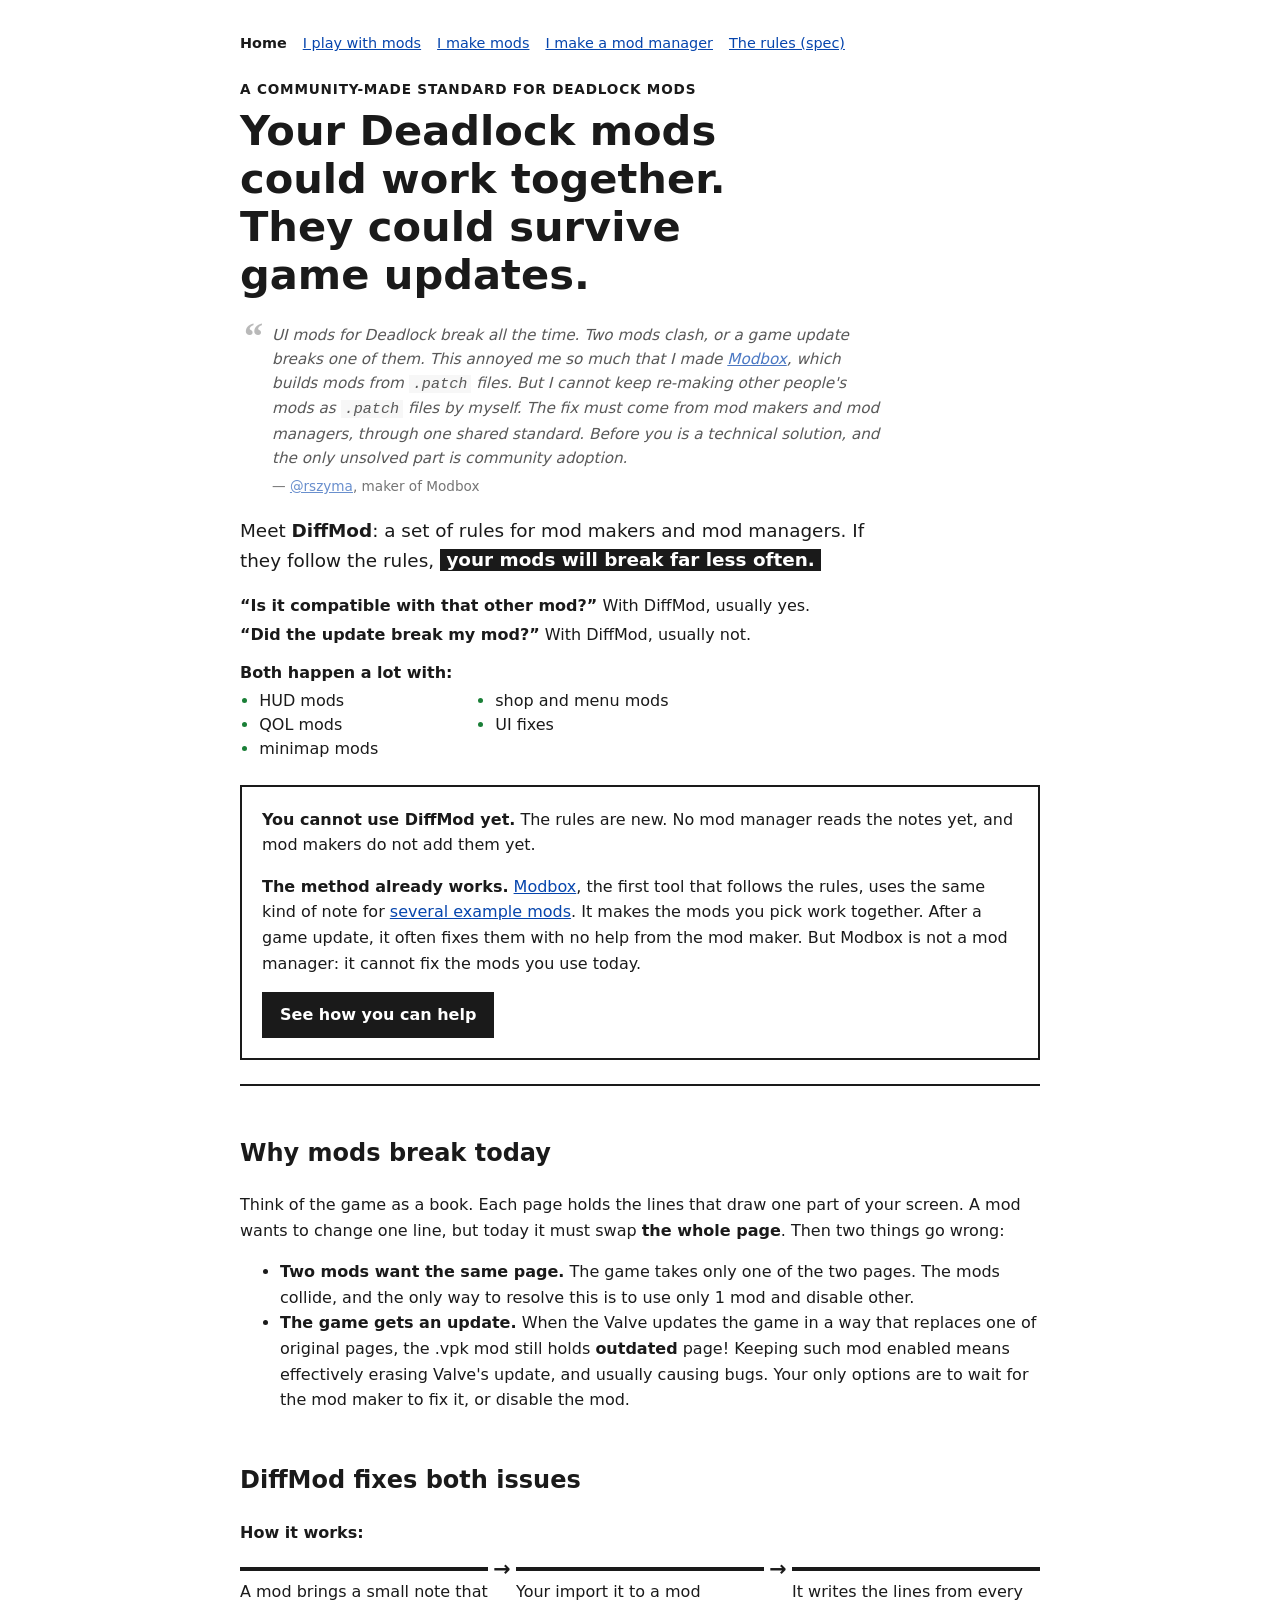
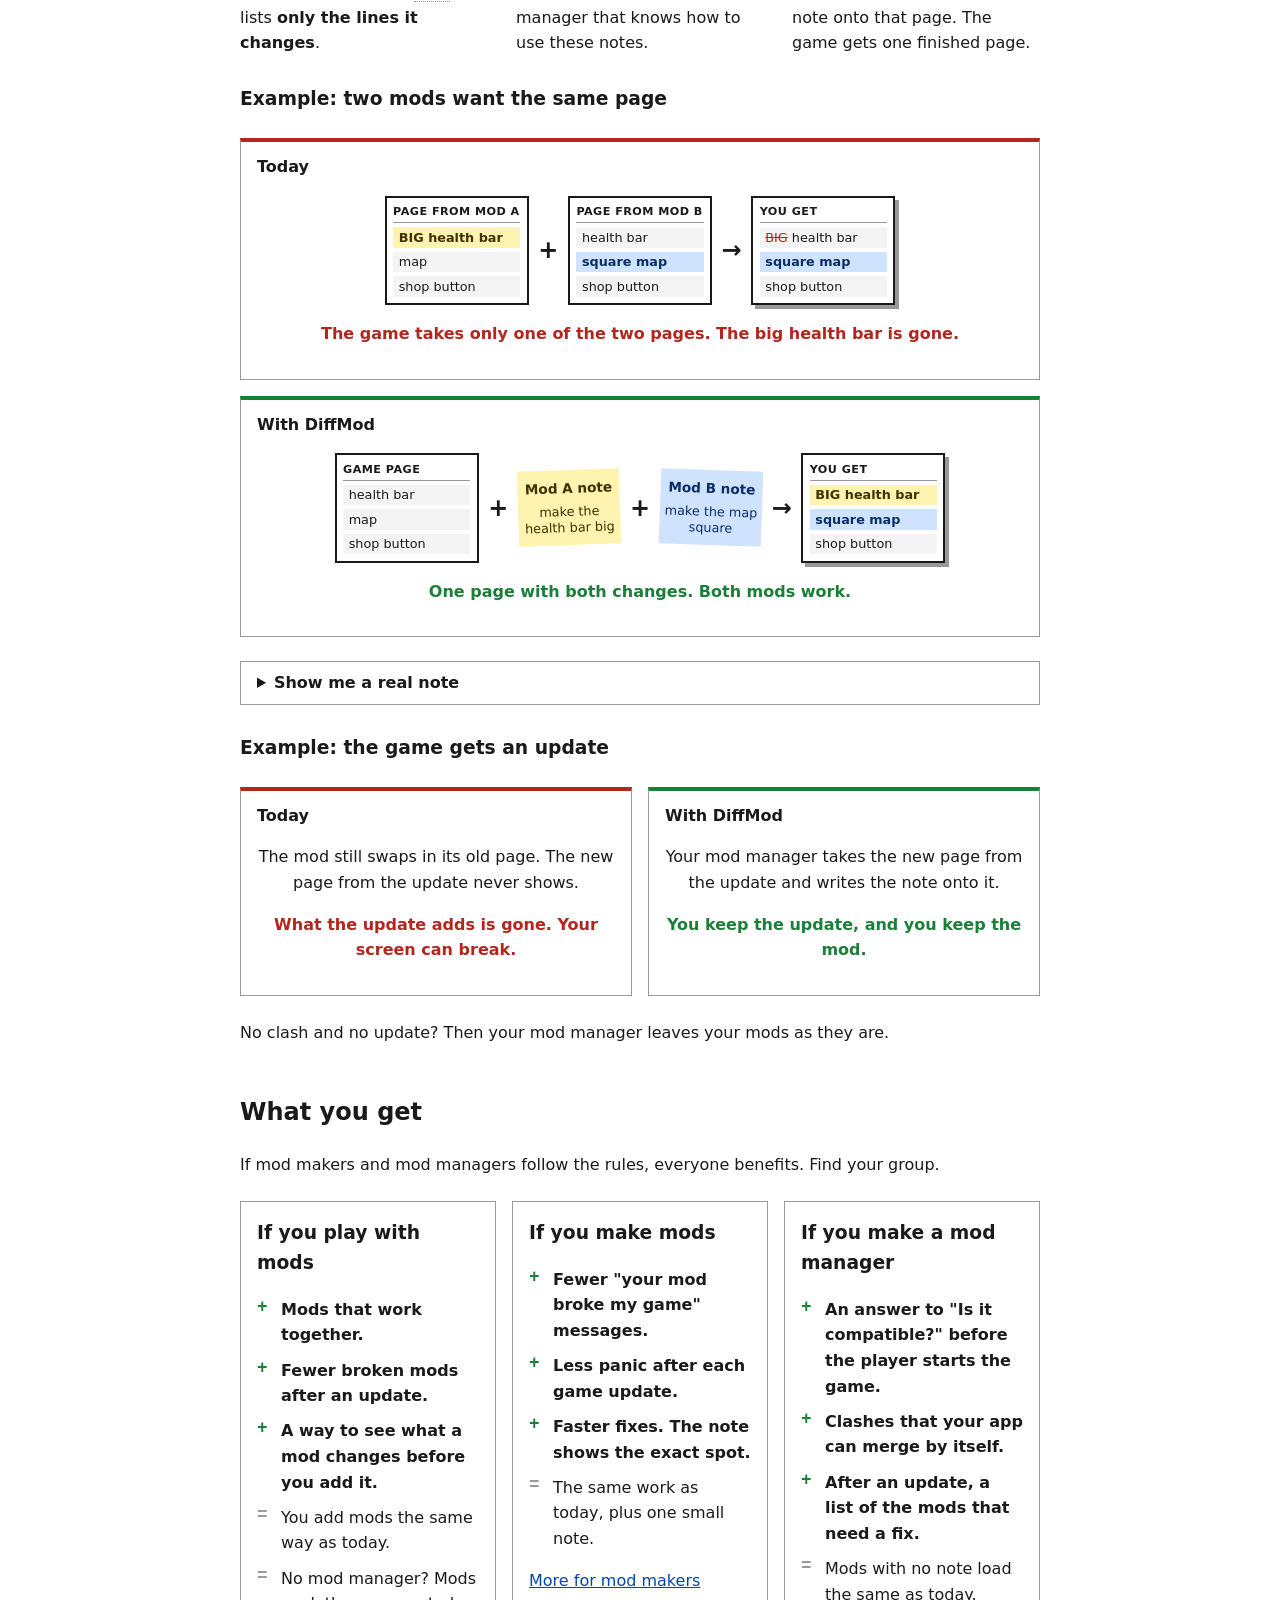
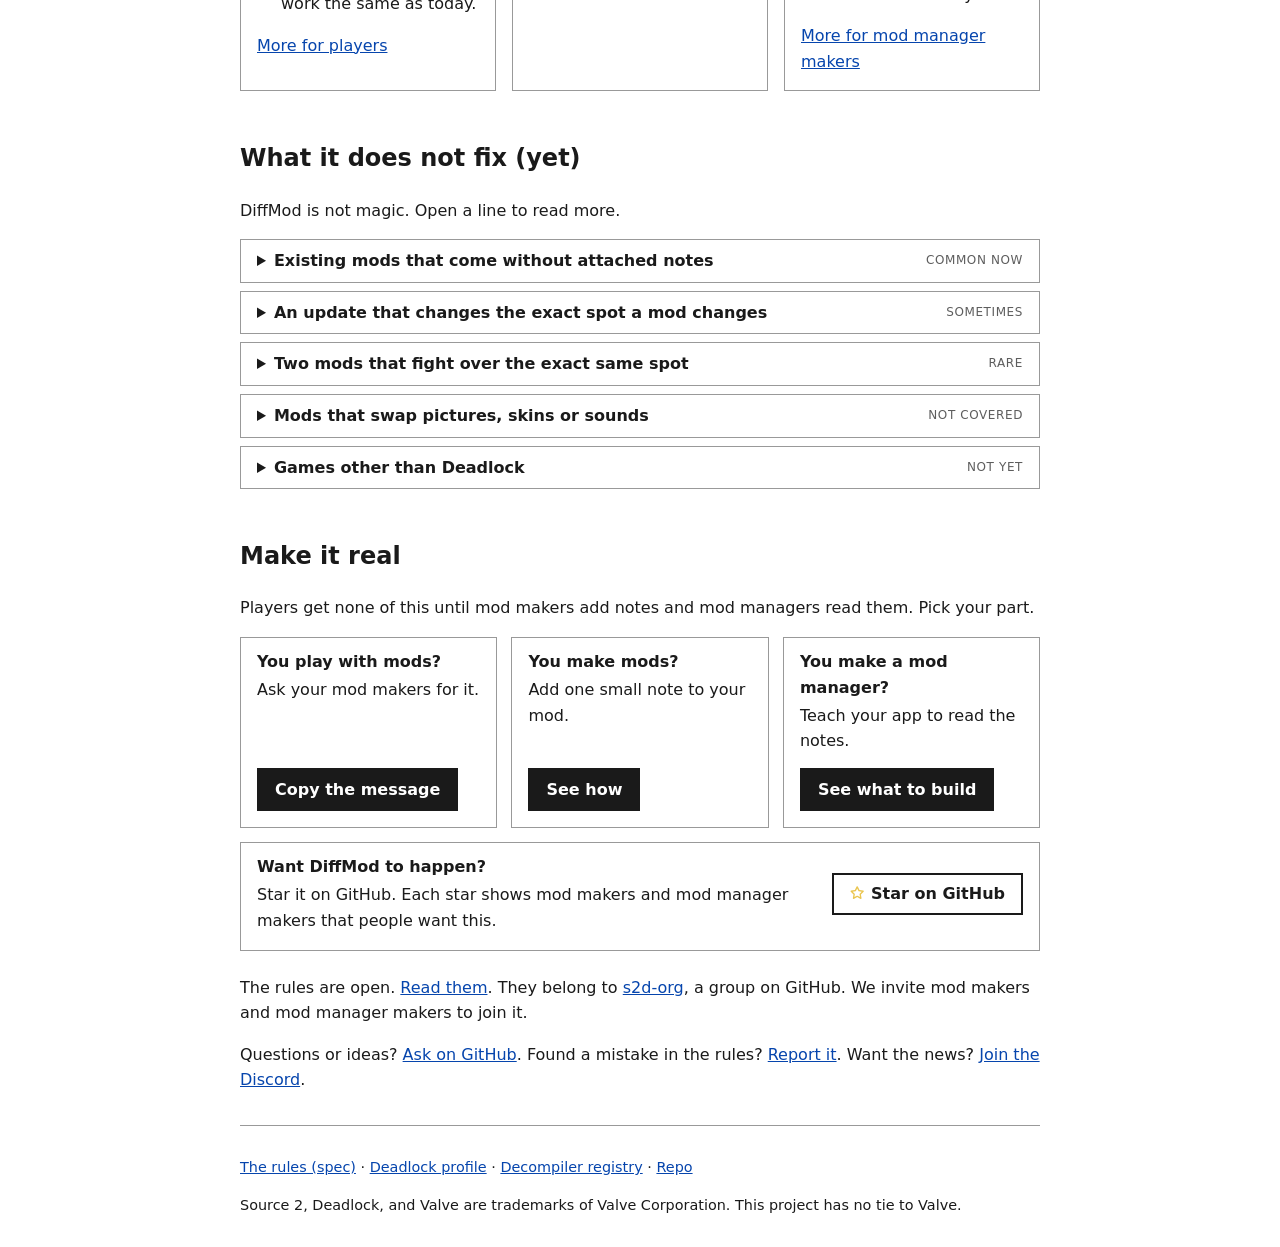
==== commit 61e1b427: "site, docs: shorter player guide, Discord link, smooth jump to Make it real Assisted-by: Claude Code" ====
--- a/site/index.html
+++ b/site/index.html
@@ -208,13 +208,22 @@
 <div class="job all"><div><h3>Want DiffMod to happen?</h3><p>Star it on GitHub. Each star shows mod makers and mod manager makers that people want this.</p></div><a class="btn" href="https://github.com/s2d-org/source2-diffmod-spec"><svg class="icon star" viewBox="0 0 16 16" width="14" height="14" fill="#eac54f" aria-hidden="true"><path d="M8 .25a.75.75 0 0 1 .673.418l1.882 3.815 4.21.612a.75.75 0 0 1 .416 1.279l-3.046 2.97.719 4.192a.751.751 0 0 1-1.088.791L8 12.347l-3.766 1.98a.75.75 0 0 1-1.088-.79l.72-4.194L.818 6.374a.75.75 0 0 1 .416-1.28l4.21-.611L7.327.668A.75.75 0 0 1 8 .25Zm0 2.445L6.615 5.5a.75.75 0 0 1-.564.41l-3.097.45 2.24 2.184a.75.75 0 0 1 .216.664l-.528 3.084 2.769-1.456a.75.75 0 0 1 .698 0l2.77 1.456-.53-3.084a.75.75 0 0 1 .216-.664l2.24-2.183-3.096-.45a.75.75 0 0 1-.564-.41L8 2.694Z"/></svg>Star on GitHub</a></div>
 </div>
 <p>The rules are open. <a href="./spec/">Read them</a>. They belong to <a href="https://github.com/s2d-org">s2d-org</a>, a group on GitHub. We invite mod makers and mod manager makers to join it.</p>
-<p>Questions or ideas? <a href="https://github.com/s2d-org/source2-diffmod-spec/discussions">Ask on GitHub</a>. Found a mistake in the rules? <a href="https://github.com/s2d-org/source2-diffmod-spec/issues">Report it</a>.</p>
+<p>Questions or ideas? <a href="https://github.com/s2d-org/source2-diffmod-spec/discussions">Ask on GitHub</a>. Found a mistake in the rules? <a href="https://github.com/s2d-org/source2-diffmod-spec/issues">Report it</a>. Want the news? <a href="https://discord.gg/usmu4RmvCc">Join the Discord</a>.</p>
 </section>
 </main>
 <footer>
 <p><a href="./spec/">The rules (spec)</a> · <a href="https://github.com/s2d-org/source2-diffmod-spec/blob/main/profiles/deadlock.md">Deadlock profile</a> · <a href="https://github.com/s2d-org/source2-diffmod-spec/blob/main/decompilers.md">Decompiler registry</a> · <a href="https://github.com/s2d-org/source2-diffmod-spec">Repo</a></p>
 <p>Source 2, Deadlock, and Valve are trademarks of Valve Corporation. This project has no tie to Valve.</p>
 </footer>
+<script>/* a jump to "Make it real" scrolls there smoothly (see style.css), then highlights the section for a moment.
+   The highlight starts when the scroll ends: on "scrollend", or 150 ms after the last "scroll" in browsers
+   with no "scrollend", or after 150 ms if the page does not scroll. Each click restarts the highlight. */
+const act=document.getElementById("act");
+for(const a of document.querySelectorAll('a[href="#act"]'))a.addEventListener("click",()=>{let t;
+const go=()=>{clearTimeout(t);removeEventListener("scroll",wait);removeEventListener("scrollend",go);act.classList.remove("flash");void act.offsetWidth;act.classList.add("flash")};
+const wait=()=>{clearTimeout(t);t=setTimeout(go,150)};
+addEventListener("scroll",wait);addEventListener("scrollend",go);wait()});
+act.addEventListener("animationend",()=>act.classList.remove("flash"));</script>
 <script>/* opened from disk: folder links need an explicit index.html */if(location.protocol==="file:")for(const a of document.querySelectorAll("a[href]")){const h=a.getAttribute("href");if(!/^([a-z]+:|#)/i.test(h))a.setAttribute("href",h.replace(/^([^?#]*\/)(?=[?#]|$)/,"$1index.html"))}</script>
 </body>
 </html>
--- a/site/style.css
+++ b/site/style.css
@@ -105,8 +105,8 @@
 details { border: 1px solid var(--muted); padding: .5rem 1rem; margin: 1rem 0; }
 summary { cursor: pointer; font-weight: 600; }
 summary .how { float: right; margin-left: 1rem; font-weight: 400; font-size: .75rem; line-height: 1.6rem; text-transform: uppercase; letter-spacing: .05em; opacity: .7; }
-#limits details { margin: .5rem 0; }
-#limits details p { margin: .5rem 0 .25rem; }
+#limits details, #faq details { margin: .5rem 0; }
+#limits details p, #faq details p { margin: .5rem 0 .25rem; }
 #limits details ol { margin: .25rem 0; }
 ul.files { list-style: none; padding: 0; }
 ul.files code { display: inline-block; min-width: 9.5rem; font-weight: 600; }
@@ -126,6 +126,19 @@
 ul.gets li.same { font-weight: 400; }
 ul.gets li.same::before { content: "="; color: var(--muted); }
 
+/* a section that the reader jumps to gets a short highlight that fades out;
+   the shadow extends the highlight past the text edges with no layout shift */
+:root { --flash: #fff3b0; }
+@media (prefers-color-scheme: dark) { :root { --flash: #3d3510; } }
+@keyframes flash {
+  0%, 35% { background: var(--flash); box-shadow: 0 0 0 1rem var(--flash); }
+  100% { background: transparent; box-shadow: 0 0 0 1rem transparent; }
+}
+.flash { animation: flash 1.6s ease-out; }
+#act { scroll-margin-top: 1rem; }
+/* a jump to a link on the same page scrolls there smoothly, unless the reader asks for less motion */
+@media (prefers-reduced-motion: no-preference) { html { scroll-behavior: smooth; } }
+
 /* "Make it real": one job per group */
 .jobs { display: grid; grid-template-columns: repeat(3, 1fr); gap: .9rem; margin: 1rem 0 1.5rem; }
 .job { display: flex; flex-direction: column; border: 1px solid var(--muted); padding: .7rem 1rem 1rem; }
@@ -143,3 +156,8 @@
 @media (prefers-color-scheme: dark) { :root { --star: #e3b341; } }
 .btn .icon { width: .9em; height: .9em; vertical-align: -.05em; margin-right: .4em; }
 .icon.star { fill: var(--star); }
+/* player guide: a jump to the message highlights it for a moment */
+#message { scroll-margin-top: 1rem; }
+#message:target { animation: flash 1.6s ease-out; }
+/* player guide: the FAQ answers hold lists, too */
+#faq details ul { margin: .25rem 0; }
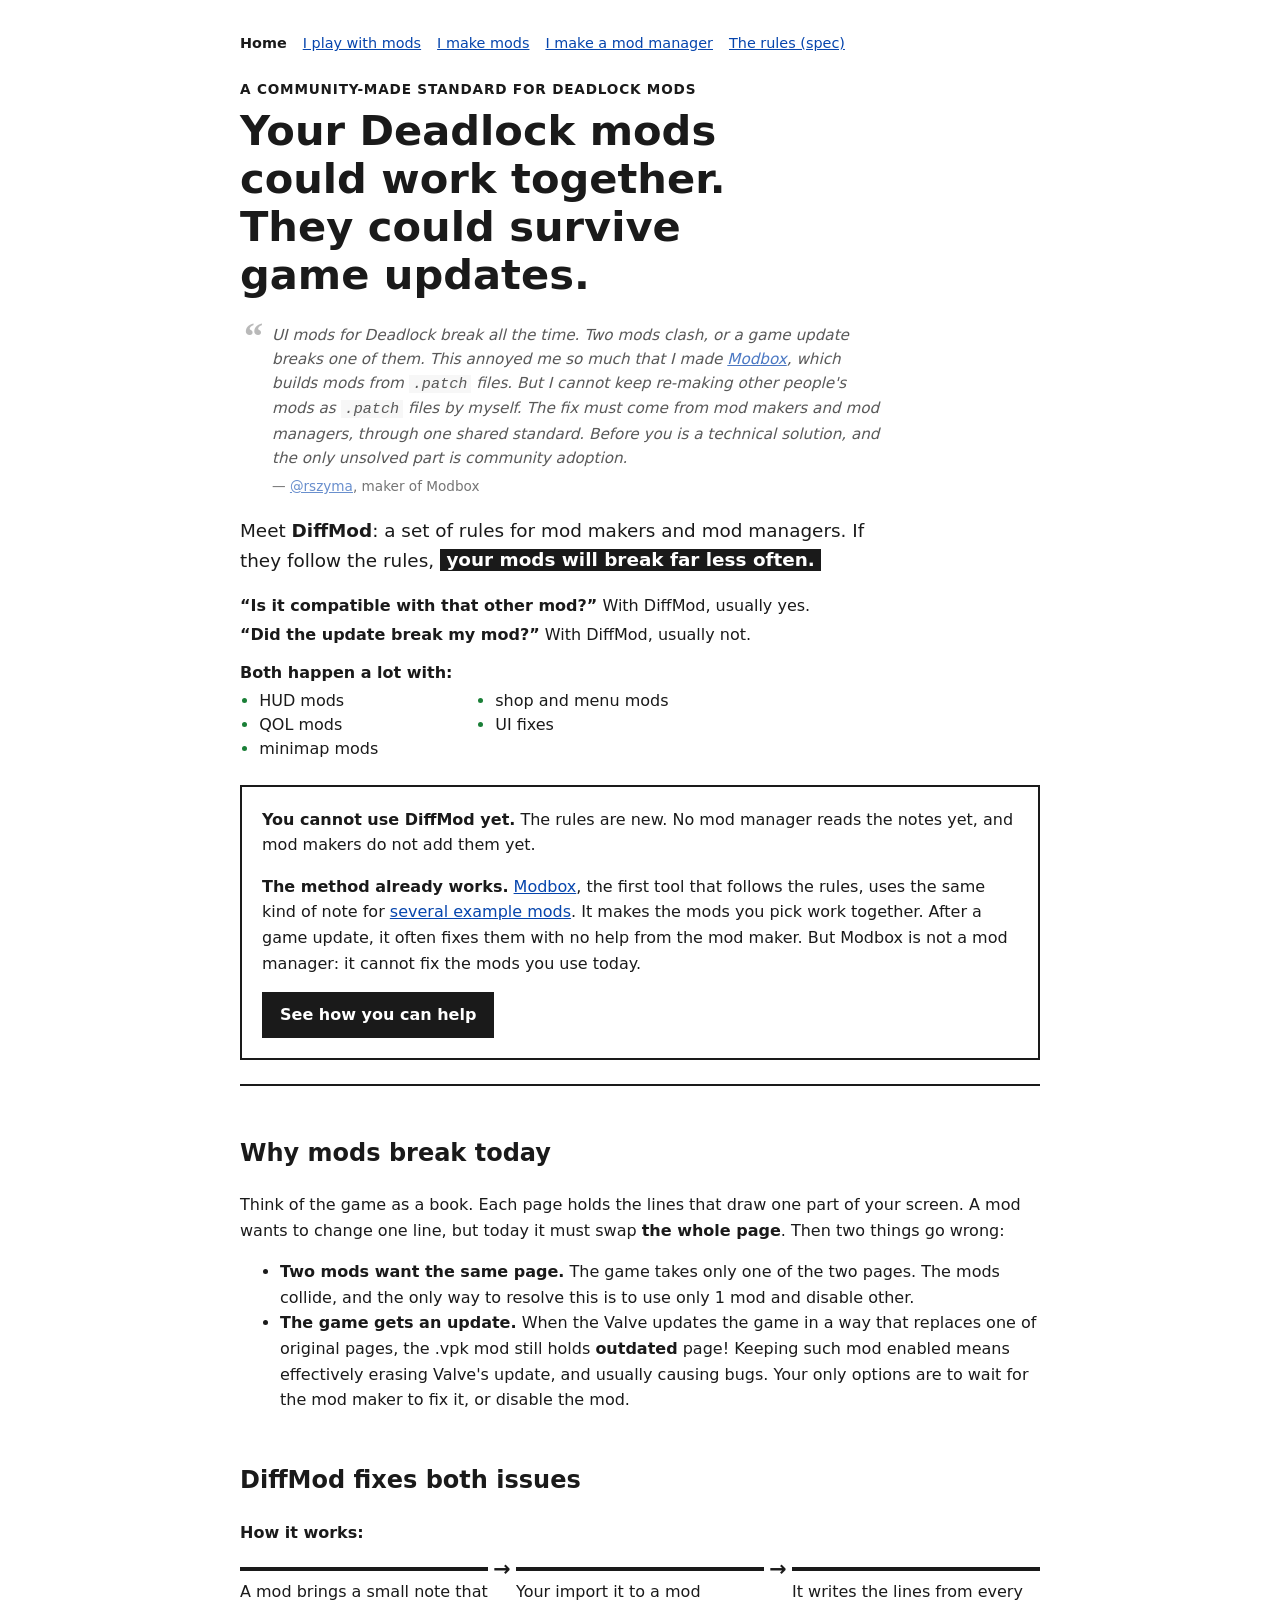
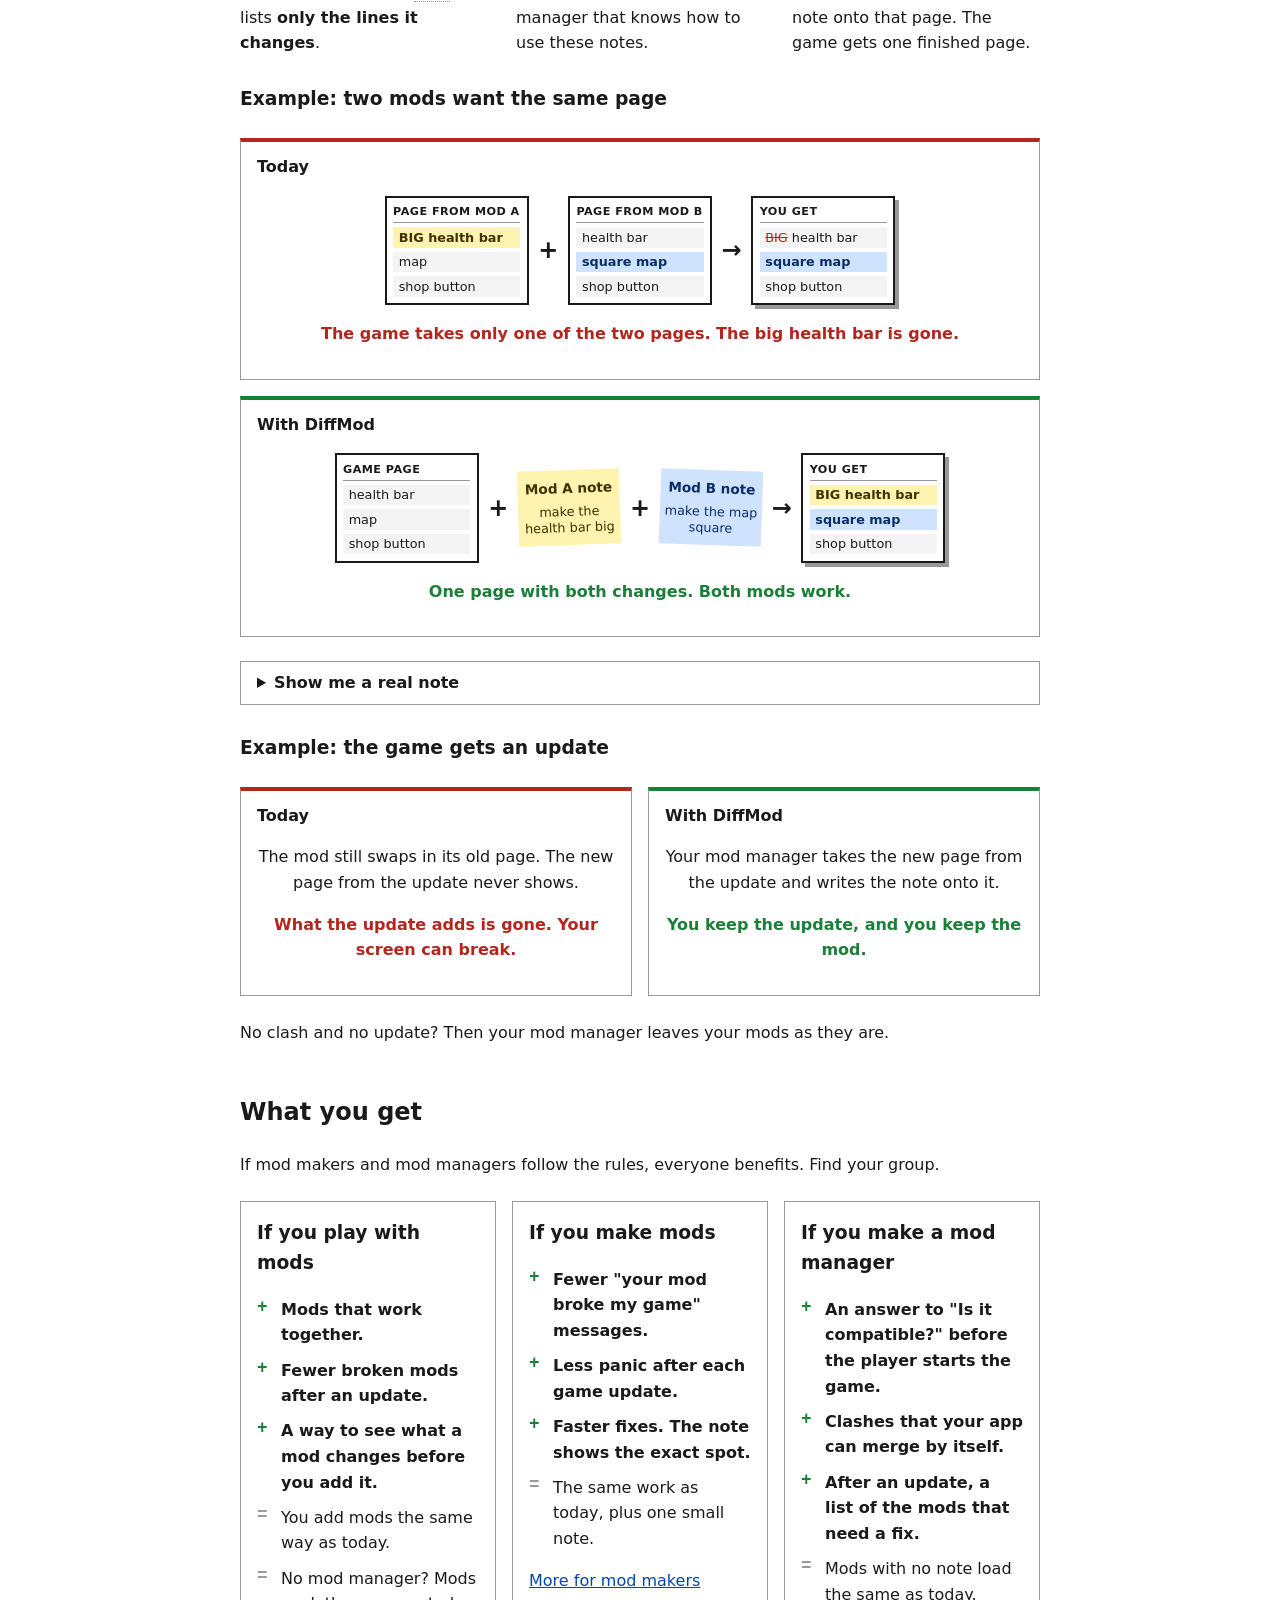
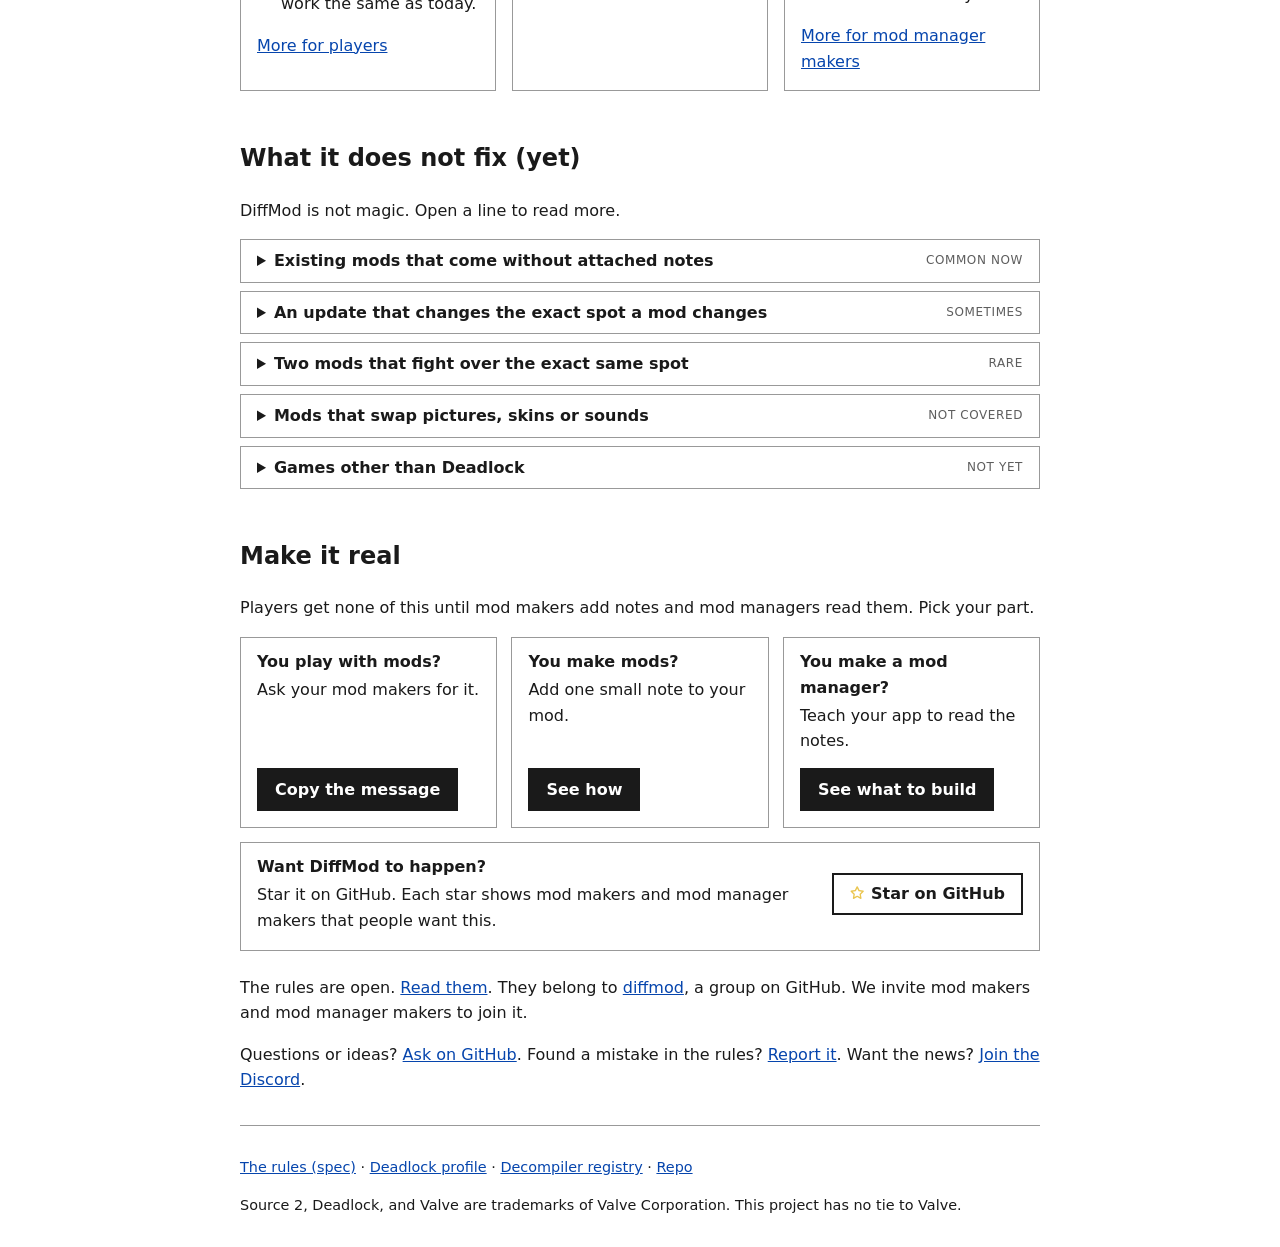
==== commit b4434ffe: "github, site, docs: move repo to diffmod/spec Assisted-by: Claude Code (claude-opus-5-5)" ====
--- a/site/index.html
+++ b/site/index.html
@@ -205,14 +205,14 @@
 <div class="job"><h3>You make mods?</h3><p>Add one small note to your mod.</p><a class="btn primary" href="./mod-makers/">See how</a></div>
 <div class="job"><h3>You make a mod manager?</h3><p>Teach your app to read the notes.</p><a class="btn primary" href="./mod-managers/">See what to build</a></div>
 <!-- star icon: Octicons star-16, Copyright (c) 2025 GitHub Inc., MIT License, https://github.com/primer/octicons/blob/main/LICENSE -->
-<div class="job all"><div><h3>Want DiffMod to happen?</h3><p>Star it on GitHub. Each star shows mod makers and mod manager makers that people want this.</p></div><a class="btn" href="https://github.com/s2d-org/source2-diffmod-spec"><svg class="icon star" viewBox="0 0 16 16" width="14" height="14" fill="#eac54f" aria-hidden="true"><path d="M8 .25a.75.75 0 0 1 .673.418l1.882 3.815 4.21.612a.75.75 0 0 1 .416 1.279l-3.046 2.97.719 4.192a.751.751 0 0 1-1.088.791L8 12.347l-3.766 1.98a.75.75 0 0 1-1.088-.79l.72-4.194L.818 6.374a.75.75 0 0 1 .416-1.28l4.21-.611L7.327.668A.75.75 0 0 1 8 .25Zm0 2.445L6.615 5.5a.75.75 0 0 1-.564.41l-3.097.45 2.24 2.184a.75.75 0 0 1 .216.664l-.528 3.084 2.769-1.456a.75.75 0 0 1 .698 0l2.77 1.456-.53-3.084a.75.75 0 0 1 .216-.664l2.24-2.183-3.096-.45a.75.75 0 0 1-.564-.41L8 2.694Z"/></svg>Star on GitHub</a></div>
-</div>
-<p>The rules are open. <a href="./spec/">Read them</a>. They belong to <a href="https://github.com/s2d-org">s2d-org</a>, a group on GitHub. We invite mod makers and mod manager makers to join it.</p>
-<p>Questions or ideas? <a href="https://github.com/s2d-org/source2-diffmod-spec/discussions">Ask on GitHub</a>. Found a mistake in the rules? <a href="https://github.com/s2d-org/source2-diffmod-spec/issues">Report it</a>. Want the news? <a href="https://discord.gg/usmu4RmvCc">Join the Discord</a>.</p>
+<div class="job all"><div><h3>Want DiffMod to happen?</h3><p>Star it on GitHub. Each star shows mod makers and mod manager makers that people want this.</p></div><a class="btn" href="https://github.com/diffmod/spec"><svg class="icon star" viewBox="0 0 16 16" width="14" height="14" fill="#eac54f" aria-hidden="true"><path d="M8 .25a.75.75 0 0 1 .673.418l1.882 3.815 4.21.612a.75.75 0 0 1 .416 1.279l-3.046 2.97.719 4.192a.751.751 0 0 1-1.088.791L8 12.347l-3.766 1.98a.75.75 0 0 1-1.088-.79l.72-4.194L.818 6.374a.75.75 0 0 1 .416-1.28l4.21-.611L7.327.668A.75.75 0 0 1 8 .25Zm0 2.445L6.615 5.5a.75.75 0 0 1-.564.41l-3.097.45 2.24 2.184a.75.75 0 0 1 .216.664l-.528 3.084 2.769-1.456a.75.75 0 0 1 .698 0l2.77 1.456-.53-3.084a.75.75 0 0 1 .216-.664l2.24-2.183-3.096-.45a.75.75 0 0 1-.564-.41L8 2.694Z"/></svg>Star on GitHub</a></div>
+</div>
+<p>The rules are open. <a href="./spec/">Read them</a>. They belong to <a href="https://github.com/diffmod">diffmod</a>, a group on GitHub. We invite mod makers and mod manager makers to join it.</p>
+<p>Questions or ideas? <a href="https://github.com/diffmod/spec/discussions">Ask on GitHub</a>. Found a mistake in the rules? <a href="https://github.com/diffmod/spec/issues">Report it</a>. Want the news? <a href="https://discord.gg/usmu4RmvCc">Join the Discord</a>.</p>
 </section>
 </main>
 <footer>
-<p><a href="./spec/">The rules (spec)</a> · <a href="https://github.com/s2d-org/source2-diffmod-spec/blob/main/profiles/deadlock.md">Deadlock profile</a> · <a href="https://github.com/s2d-org/source2-diffmod-spec/blob/main/decompilers.md">Decompiler registry</a> · <a href="https://github.com/s2d-org/source2-diffmod-spec">Repo</a></p>
+<p><a href="./spec/">The rules (spec)</a> · <a href="https://github.com/diffmod/spec/blob/main/profiles/deadlock.md">Deadlock profile</a> · <a href="https://github.com/diffmod/spec/blob/main/decompilers.md">Decompiler registry</a> · <a href="https://github.com/diffmod/spec">Repo</a></p>
 <p>Source 2, Deadlock, and Valve are trademarks of Valve Corporation. This project has no tie to Valve.</p>
 </footer>
 <script>/* a jump to "Make it real" scrolls there smoothly (see style.css), then highlights the section for a moment.
